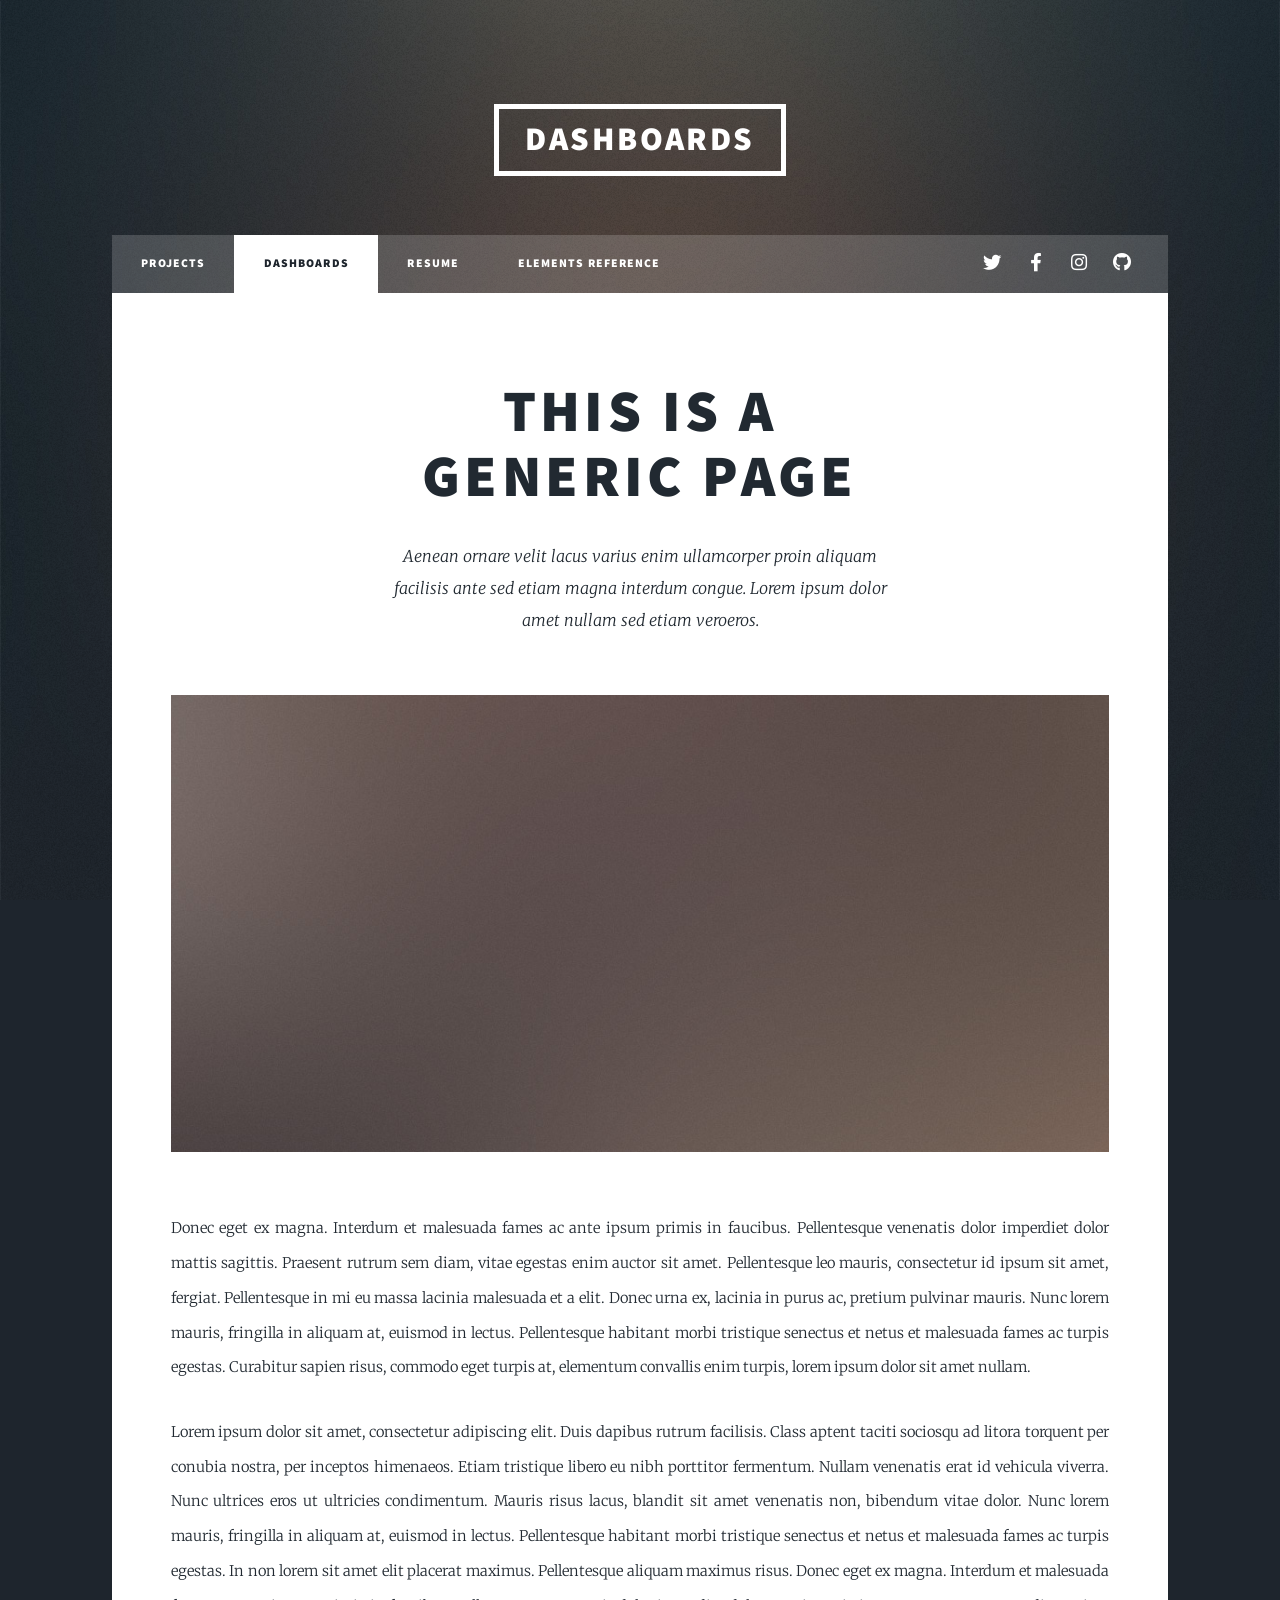
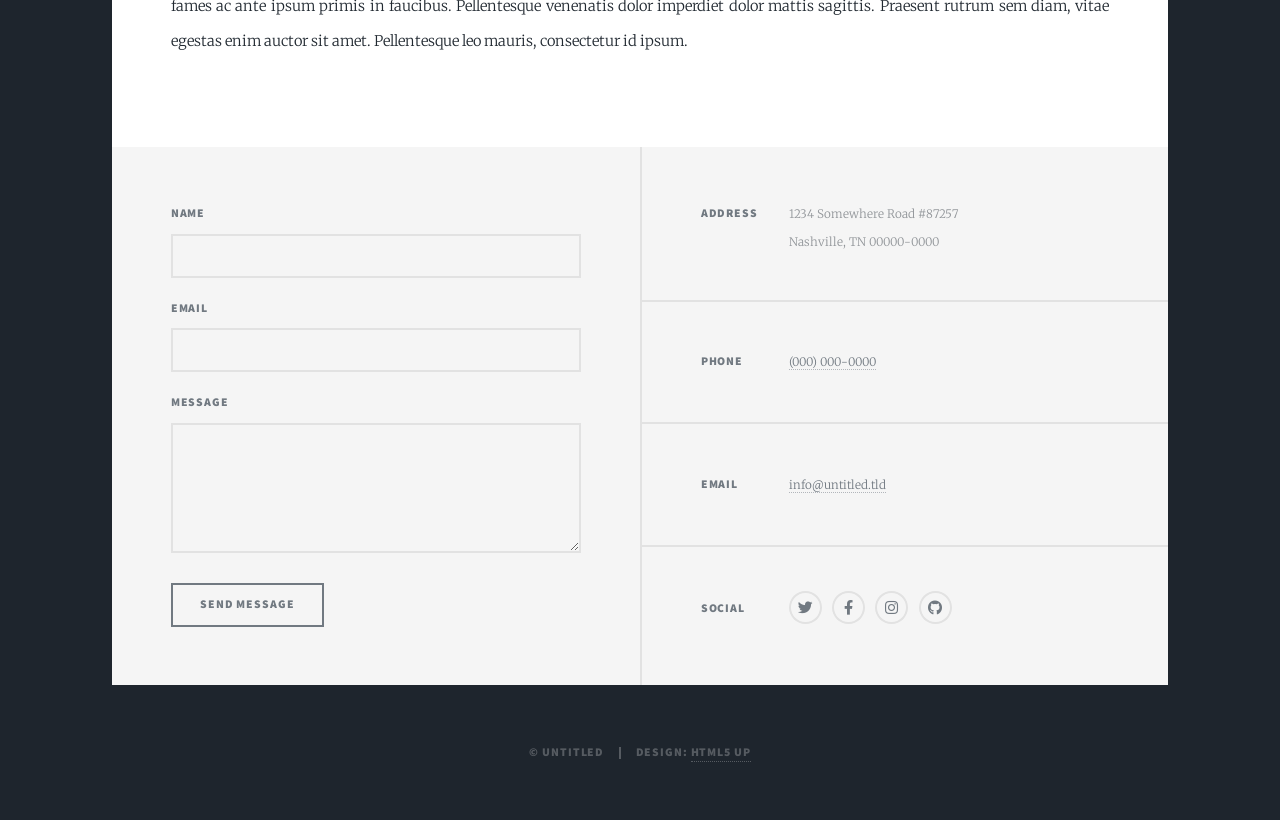
==== generic.html @ 59a0e72a "first commit" ====
<!DOCTYPE HTML>
<!--
	Massively by HTML5 UP
	html5up.net | @ajlkn
	Free for personal and commercial use under the CCA 3.0 license (html5up.net/license)
-->
<html>
	<head>
		<title>Dashboards</title>
		<meta charset="utf-8" />
		<meta name="viewport" content="width=device-width, initial-scale=1, user-scalable=no" />
		<link rel="stylesheet" href="assets/css/main.css" />
		<noscript><link rel="stylesheet" href="assets/css/noscript.css" /></noscript>
	</head>
	<body class="is-preload">

		<!-- Wrapper -->
			<div id="wrapper">

				<!-- Header -->
					<header id="header">
						<a href="index.html" class="logo">Dashboards</a>
					</header>

				<!-- Nav -->
					<nav id="nav">
						<ul class="links">
							<li><a href="index.html">Projects</a></li>
							<li class="active"><a href="generic.html">Dashboards</a></li>
							<li><a href="cv.pdf" target="_blank">Resume</a></li>
							<li><a href="elements.html">Elements Reference</a></li>
						</ul>
						<ul class="icons">
							<li><a href="#" class="icon brands fa-twitter"><span class="label">Twitter</span></a></li>
							<li><a href="#" class="icon brands fa-facebook-f"><span class="label">Facebook</span></a></li>
							<li><a href="#" class="icon brands fa-instagram"><span class="label">Instagram</span></a></li>
							<li><a href="#" class="icon brands fa-github"><span class="label">GitHub</span></a></li>
						</ul>
					</nav>

				<!-- Main -->
					<div id="main">

						<!-- Post -->
							<section class="post">
								<header class="major">
									<h1>This is a<br />
									Generic Page</h1>
									<p>Aenean ornare velit lacus varius enim ullamcorper proin aliquam<br />
									facilisis ante sed etiam magna interdum congue. Lorem ipsum dolor<br />
									amet nullam sed etiam veroeros.</p>
								</header>
								<div class="image main"><img src="images/pic01.jpg" alt="" /></div>
								<p>Donec eget ex magna. Interdum et malesuada fames ac ante ipsum primis in faucibus. Pellentesque venenatis dolor imperdiet dolor mattis sagittis. Praesent rutrum sem diam, vitae egestas enim auctor sit amet. Pellentesque leo mauris, consectetur id ipsum sit amet, fergiat. Pellentesque in mi eu massa lacinia malesuada et a elit. Donec urna ex, lacinia in purus ac, pretium pulvinar mauris. Nunc lorem mauris, fringilla in aliquam at, euismod in lectus. Pellentesque habitant morbi tristique senectus et netus et malesuada fames ac turpis egestas. Curabitur sapien risus, commodo eget turpis at, elementum convallis enim turpis, lorem ipsum dolor sit amet nullam.</p>
								<p>Lorem ipsum dolor sit amet, consectetur adipiscing elit. Duis dapibus rutrum facilisis. Class aptent taciti sociosqu ad litora torquent per conubia nostra, per inceptos himenaeos. Etiam tristique libero eu nibh porttitor fermentum. Nullam venenatis erat id vehicula viverra. Nunc ultrices eros ut ultricies condimentum. Mauris risus lacus, blandit sit amet venenatis non, bibendum vitae dolor. Nunc lorem mauris, fringilla in aliquam at, euismod in lectus. Pellentesque habitant morbi tristique senectus et netus et malesuada fames ac turpis egestas. In non lorem sit amet elit placerat maximus. Pellentesque aliquam maximus risus. Donec eget ex magna. Interdum et malesuada fames ac ante ipsum primis in faucibus. Pellentesque venenatis dolor imperdiet dolor mattis sagittis. Praesent rutrum sem diam, vitae egestas enim auctor sit amet. Pellentesque leo mauris, consectetur id ipsum.</p>
							</section>

					</div>

				<!-- Footer -->
					<footer id="footer">
						<section>
							<form method="post" action="#">
								<div class="fields">
									<div class="field">
										<label for="name">Name</label>
										<input type="text" name="name" id="name" />
									</div>
									<div class="field">
										<label for="email">Email</label>
										<input type="text" name="email" id="email" />
									</div>
									<div class="field">
										<label for="message">Message</label>
										<textarea name="message" id="message" rows="3"></textarea>
									</div>
								</div>
								<ul class="actions">
									<li><input type="submit" value="Send Message" /></li>
								</ul>
							</form>
						</section>
						<section class="split contact">
							<section class="alt">
								<h3>Address</h3>
								<p>1234 Somewhere Road #87257<br />
								Nashville, TN 00000-0000</p>
							</section>
							<section>
								<h3>Phone</h3>
								<p><a href="#">(000) 000-0000</a></p>
							</section>
							<section>
								<h3>Email</h3>
								<p><a href="#">info@untitled.tld</a></p>
							</section>
							<section>
								<h3>Social</h3>
								<ul class="icons alt">
									<li><a href="#" class="icon brands alt fa-twitter"><span class="label">Twitter</span></a></li>
									<li><a href="#" class="icon brands alt fa-facebook-f"><span class="label">Facebook</span></a></li>
									<li><a href="#" class="icon brands alt fa-instagram"><span class="label">Instagram</span></a></li>
									<li><a href="#" class="icon brands alt fa-github"><span class="label">GitHub</span></a></li>
								</ul>
							</section>
						</section>
					</footer>

				<!-- Copyright -->
					<div id="copyright">
						<ul><li>&copy; Untitled</li><li>Design: <a href="https://html5up.net">HTML5 UP</a></li></ul>
					</div>

			</div>

		<!-- Scripts -->
			<script src="assets/js/jquery.min.js"></script>
			<script src="assets/js/jquery.scrollex.min.js"></script>
			<script src="assets/js/jquery.scrolly.min.js"></script>
			<script src="assets/js/browser.min.js"></script>
			<script src="assets/js/breakpoints.min.js"></script>
			<script src="assets/js/util.js"></script>
			<script src="assets/js/main.js"></script>

	</body>
</html>
---- assets/css/main.css ----
/* import '@splidejs/splide/css';

import '@splidejs/splide/css/skyblue';
import '@splidejs/splide/css/sea-green';

import '@splidejs/splide/css/core'; */

@import url(fontawesome-all.min.css);
@import url("https://fonts.googleapis.com/css?family=Merriweather:300,700,300italic,700italic|Source+Sans+Pro:900");


/*
	Massively by HTML5 UP
	html5up.net | @ajlkn
	Free for personal and commercial use under the CCA 3.0 license (html5up.net/license)
*/

html, body, div, span, applet, object,
iframe, h1, h2, h3, h4, h5, h6, p, blockquote,
pre, a, abbr, acronym, address, big, cite,
code, del, dfn, em, img, ins, kbd, q, s, samp,
small, strike, strong, sub, sup, tt, var, b,
u, i, center, dl, dt, dd, ol, ul, li, fieldset,
form, label, legend, table, caption, tbody,
tfoot, thead, tr, th, td, article, aside,
canvas, details, embed, figure, figcaption,
footer, header, hgroup, menu, nav, output, ruby,
section, summary, time, mark, audio, video {
	margin: 0;
	padding: 0;
	border: 0;
	font-size: 100%;
	font: inherit;
	vertical-align: baseline;}

article, aside, details, figcaption, figure,
footer, header, hgroup, menu, nav, section {
	display: block;}

body {
	line-height: 1;
}
.resume-button{
	display: flex;
	flex-direction: column;
	align-items: flex-end;
	width: 100%;
	margin-top: 20px;
	margin-right: 20px;
}
.resume-button button{
	border-radius: 100px;
	margin-top: 20px;
	margin-right: 20px;
	color: white !important;
	border: 1px solid white
}
.visual-dashboard-section{
	text-align: center;
}
.visual-dashboard-section p{
	text-align: center
}

/* ****************************************************************************************************************************************************************************************** */
.gallery.onload-fade-in article .image img {
	-moz-transition: opacity 0.75s ease-in-out;
	-webkit-transition: opacity 0.75s ease-in-out;
	-ms-transition: opacity 0.75s ease-in-out;
	transition: opacity 0.75s ease-in-out;
	-moz-transition-delay: 4.8s;
	-webkit-transition-delay: 4.8s;
	-ms-transition-delay: 4.8s;
	transition-delay: 4.8s;
}

.gallery.onload-fade-in article:nth-child(1) .image img {
	-moz-transition-delay: 0s;
	-webkit-transition-delay: 0s;
	-ms-transition-delay: 0s;
	transition-delay: 0s;
}

.gallery.onload-fade-in article:nth-child(2) .image img {
	-moz-transition-delay: 0.15s;
	-webkit-transition-delay: 0.15s;
	-ms-transition-delay: 0.15s;
	transition-delay: 0.15s;
}

.gallery.onload-fade-in article:nth-child(3) .image img {
	-moz-transition-delay: 0.3s;
	-webkit-transition-delay: 0.3s;
	-ms-transition-delay: 0.3s;
	transition-delay: 0.3s;
}

.gallery.onload-fade-in article:nth-child(4) .image img {
	-moz-transition-delay: 0.45s;
	-webkit-transition-delay: 0.45s;
	-ms-transition-delay: 0.45s;
	transition-delay: 0.45s;
}

.gallery.onload-fade-in article:nth-child(5) .image img {
	-moz-transition-delay: 0.6s;
	-webkit-transition-delay: 0.6s;
	-ms-transition-delay: 0.6s;
	transition-delay: 0.6s;
}

.gallery.onload-fade-in article:nth-child(6) .image img {
	-moz-transition-delay: 0.75s;
	-webkit-transition-delay: 0.75s;
	-ms-transition-delay: 0.75s;
	transition-delay: 0.75s;
}

.gallery.onload-fade-in article:nth-child(7) .image img {
	-moz-transition-delay: 0.9s;
	-webkit-transition-delay: 0.9s;
	-ms-transition-delay: 0.9s;
	transition-delay: 0.9s;
}

.gallery.onload-fade-in article:nth-child(8) .image img {
	-moz-transition-delay: 1.05s;
	-webkit-transition-delay: 1.05s;
	-ms-transition-delay: 1.05s;
	transition-delay: 1.05s;
}

.gallery.onload-fade-in article:nth-child(9) .image img {
	-moz-transition-delay: 1.2s;
	-webkit-transition-delay: 1.2s;
	-ms-transition-delay: 1.2s;
	transition-delay: 1.2s;
}

.gallery.onload-fade-in article:nth-child(10) .image img {
	-moz-transition-delay: 1.35s;
	-webkit-transition-delay: 1.35s;
	-ms-transition-delay: 1.35s;
	transition-delay: 1.35s;
}

.gallery.onload-fade-in article:nth-child(11) .image img {
	-moz-transition-delay: 1.5s;
	-webkit-transition-delay: 1.5s;
	-ms-transition-delay: 1.5s;
	transition-delay: 1.5s;
}

.gallery.onload-fade-in article:nth-child(12) .image img {
	-moz-transition-delay: 1.65s;
	-webkit-transition-delay: 1.65s;
	-ms-transition-delay: 1.65s;
	transition-delay: 1.65s;
}

.gallery.onload-fade-in article:nth-child(13) .image img {
	-moz-transition-delay: 1.8s;
	-webkit-transition-delay: 1.8s;
	-ms-transition-delay: 1.8s;
	transition-delay: 1.8s;
}

.gallery.onload-fade-in article:nth-child(14) .image img {
	-moz-transition-delay: 1.95s;
	-webkit-transition-delay: 1.95s;
	-ms-transition-delay: 1.95s;
	transition-delay: 1.95s;
}

.gallery.onload-fade-in article:nth-child(15) .image img {
	-moz-transition-delay: 2.1s;
	-webkit-transition-delay: 2.1s;
	-ms-transition-delay: 2.1s;
	transition-delay: 2.1s;
}

.gallery.onload-fade-in article:nth-child(16) .image img {
	-moz-transition-delay: 2.25s;
	-webkit-transition-delay: 2.25s;
	-ms-transition-delay: 2.25s;
	transition-delay: 2.25s;
}

.gallery.onload-fade-in article:nth-child(17) .image img {
	-moz-transition-delay: 2.4s;
	-webkit-transition-delay: 2.4s;
	-ms-transition-delay: 2.4s;
	transition-delay: 2.4s;
}

.gallery.onload-fade-in article:nth-child(18) .image img {
	-moz-transition-delay: 2.55s;
	-webkit-transition-delay: 2.55s;
	-ms-transition-delay: 2.55s;
	transition-delay: 2.55s;
}

.gallery.onload-fade-in article:nth-child(19) .image img {
	-moz-transition-delay: 2.7s;
	-webkit-transition-delay: 2.7s;
	-ms-transition-delay: 2.7s;
	transition-delay: 2.7s;
}

.gallery.onload-fade-in article:nth-child(20) .image img {
	-moz-transition-delay: 2.85s;
	-webkit-transition-delay: 2.85s;
	-ms-transition-delay: 2.85s;
	transition-delay: 2.85s;
}

.gallery.onload-fade-in article:nth-child(21) .image img {
	-moz-transition-delay: 3s;
	-webkit-transition-delay: 3s;
	-ms-transition-delay: 3s;
	transition-delay: 3s;
}

.gallery.onload-fade-in article:nth-child(22) .image img {
	-moz-transition-delay: 3.15s;
	-webkit-transition-delay: 3.15s;
	-ms-transition-delay: 3.15s;
	transition-delay: 3.15s;
}

.gallery.onload-fade-in article:nth-child(23) .image img {
	-moz-transition-delay: 3.3s;
	-webkit-transition-delay: 3.3s;
	-ms-transition-delay: 3.3s;
	transition-delay: 3.3s;
}

.gallery.onload-fade-in article:nth-child(24) .image img {
	-moz-transition-delay: 3.45s;
	-webkit-transition-delay: 3.45s;
	-ms-transition-delay: 3.45s;
	transition-delay: 3.45s;
}

.gallery.onload-fade-in article:nth-child(25) .image img {
	-moz-transition-delay: 3.6s;
	-webkit-transition-delay: 3.6s;
	-ms-transition-delay: 3.6s;
	transition-delay: 3.6s;
}

.gallery.onload-fade-in article:nth-child(26) .image img {
	-moz-transition-delay: 3.75s;
	-webkit-transition-delay: 3.75s;
	-ms-transition-delay: 3.75s;
	transition-delay: 3.75s;
}

.gallery.onload-fade-in article:nth-child(27) .image img {
	-moz-transition-delay: 3.9s;
	-webkit-transition-delay: 3.9s;
	-ms-transition-delay: 3.9s;
	transition-delay: 3.9s;
}

.gallery.onload-fade-in article:nth-child(28) .image img {
	-moz-transition-delay: 4.05s;
	-webkit-transition-delay: 4.05s;
	-ms-transition-delay: 4.05s;
	transition-delay: 4.05s;
}

.gallery.onload-fade-in article:nth-child(29) .image img {
	-moz-transition-delay: 4.2s;
	-webkit-transition-delay: 4.2s;
	-ms-transition-delay: 4.2s;
	transition-delay: 4.2s;
}

.gallery.onload-fade-in article:nth-child(30) .image img {
	-moz-transition-delay: 4.35s;
	-webkit-transition-delay: 4.35s;
	-ms-transition-delay: 4.35s;
	transition-delay: 4.35s;
}

.gallery.onload-fade-in article:nth-child(31) .image img {
	-moz-transition-delay: 4.5s;
	-webkit-transition-delay: 4.5s;
	-ms-transition-delay: 4.5s;
	transition-delay: 4.5s;
}

.gallery.onload-fade-in article:nth-child(32) .image img {
	-moz-transition-delay: 4.65s;
	-webkit-transition-delay: 4.65s;
	-ms-transition-delay: 4.65s;
	transition-delay: 4.65s;
}

.gallery.onload-fade-in article:nth-child(33) .image img {
	-moz-transition-delay: 4.8s;
	-webkit-transition-delay: 4.8s;
	-ms-transition-delay: 4.8s;
	transition-delay: 4.8s;
}

body.is-preload .gallery.onload-fade-in article .image img {
	opacity: 0;
}

.gallery.onscroll-fade-in article .image img {
	-moz-transition: opacity 0.75s ease-in-out;
	-webkit-transition: opacity 0.75s ease-in-out;
	-ms-transition: opacity 0.75s ease-in-out;
	transition: opacity 0.75s ease-in-out;
	-moz-transition-delay: 4.8s;
	-webkit-transition-delay: 4.8s;
	-ms-transition-delay: 4.8s;
	transition-delay: 4.8s;
}

.gallery.onscroll-fade-in article:nth-child(1) .image img {
	-moz-transition-delay: 0s;
	-webkit-transition-delay: 0s;
	-ms-transition-delay: 0s;
	transition-delay: 0s;
}

.gallery.onscroll-fade-in article:nth-child(2) .image img {
	-moz-transition-delay: 0.15s;
	-webkit-transition-delay: 0.15s;
	-ms-transition-delay: 0.15s;
	transition-delay: 0.15s;
}

.gallery.onscroll-fade-in article:nth-child(3) .image img {
	-moz-transition-delay: 0.3s;
	-webkit-transition-delay: 0.3s;
	-ms-transition-delay: 0.3s;
	transition-delay: 0.3s;
}

.gallery.onscroll-fade-in article:nth-child(4) .image img {
	-moz-transition-delay: 0.45s;
	-webkit-transition-delay: 0.45s;
	-ms-transition-delay: 0.45s;
	transition-delay: 0.45s;
}

.gallery.onscroll-fade-in article:nth-child(5) .image img {
	-moz-transition-delay: 0.6s;
	-webkit-transition-delay: 0.6s;
	-ms-transition-delay: 0.6s;
	transition-delay: 0.6s;
}

.gallery.onscroll-fade-in article:nth-child(6) .image img {
	-moz-transition-delay: 0.75s;
	-webkit-transition-delay: 0.75s;
	-ms-transition-delay: 0.75s;
	transition-delay: 0.75s;
}

.gallery.onscroll-fade-in article:nth-child(7) .image img {
	-moz-transition-delay: 0.9s;
	-webkit-transition-delay: 0.9s;
	-ms-transition-delay: 0.9s;
	transition-delay: 0.9s;
}

.gallery.onscroll-fade-in article:nth-child(8) .image img {
	-moz-transition-delay: 1.05s;
	-webkit-transition-delay: 1.05s;
	-ms-transition-delay: 1.05s;
	transition-delay: 1.05s;
}

.gallery.onscroll-fade-in article:nth-child(9) .image img {
	-moz-transition-delay: 1.2s;
	-webkit-transition-delay: 1.2s;
	-ms-transition-delay: 1.2s;
	transition-delay: 1.2s;
}

.gallery.onscroll-fade-in article:nth-child(10) .image img {
	-moz-transition-delay: 1.35s;
	-webkit-transition-delay: 1.35s;
	-ms-transition-delay: 1.35s;
	transition-delay: 1.35s;
}

.gallery.onscroll-fade-in article:nth-child(11) .image img {
	-moz-transition-delay: 1.5s;
	-webkit-transition-delay: 1.5s;
	-ms-transition-delay: 1.5s;
	transition-delay: 1.5s;
}

.gallery.onscroll-fade-in article:nth-child(12) .image img {
	-moz-transition-delay: 1.65s;
	-webkit-transition-delay: 1.65s;
	-ms-transition-delay: 1.65s;
	transition-delay: 1.65s;
}

.gallery.onscroll-fade-in article:nth-child(13) .image img {
	-moz-transition-delay: 1.8s;
	-webkit-transition-delay: 1.8s;
	-ms-transition-delay: 1.8s;
	transition-delay: 1.8s;
}

.gallery.onscroll-fade-in article:nth-child(14) .image img {
	-moz-transition-delay: 1.95s;
	-webkit-transition-delay: 1.95s;
	-ms-transition-delay: 1.95s;
	transition-delay: 1.95s;
}

.gallery.onscroll-fade-in article:nth-child(15) .image img {
	-moz-transition-delay: 2.1s;
	-webkit-transition-delay: 2.1s;
	-ms-transition-delay: 2.1s;
	transition-delay: 2.1s;
}

.gallery.onscroll-fade-in article:nth-child(16) .image img {
	-moz-transition-delay: 2.25s;
	-webkit-transition-delay: 2.25s;
	-ms-transition-delay: 2.25s;
	transition-delay: 2.25s;
}

.gallery.onscroll-fade-in article:nth-child(17) .image img {
	-moz-transition-delay: 2.4s;
	-webkit-transition-delay: 2.4s;
	-ms-transition-delay: 2.4s;
	transition-delay: 2.4s;
}

.gallery.onscroll-fade-in article:nth-child(18) .image img {
	-moz-transition-delay: 2.55s;
	-webkit-transition-delay: 2.55s;
	-ms-transition-delay: 2.55s;
	transition-delay: 2.55s;
}

.gallery.onscroll-fade-in article:nth-child(19) .image img {
	-moz-transition-delay: 2.7s;
	-webkit-transition-delay: 2.7s;
	-ms-transition-delay: 2.7s;
	transition-delay: 2.7s;
}

.gallery.onscroll-fade-in article:nth-child(20) .image img {
	-moz-transition-delay: 2.85s;
	-webkit-transition-delay: 2.85s;
	-ms-transition-delay: 2.85s;
	transition-delay: 2.85s;
}

.gallery.onscroll-fade-in article:nth-child(21) .image img {
	-moz-transition-delay: 3s;
	-webkit-transition-delay: 3s;
	-ms-transition-delay: 3s;
	transition-delay: 3s;
}

.gallery.onscroll-fade-in article:nth-child(22) .image img {
	-moz-transition-delay: 3.15s;
	-webkit-transition-delay: 3.15s;
	-ms-transition-delay: 3.15s;
	transition-delay: 3.15s;
}

.gallery.onscroll-fade-in article:nth-child(23) .image img {
	-moz-transition-delay: 3.3s;
	-webkit-transition-delay: 3.3s;
	-ms-transition-delay: 3.3s;
	transition-delay: 3.3s;
}

.gallery.onscroll-fade-in article:nth-child(24) .image img {
	-moz-transition-delay: 3.45s;
	-webkit-transition-delay: 3.45s;
	-ms-transition-delay: 3.45s;
	transition-delay: 3.45s;
}

.gallery.onscroll-fade-in article:nth-child(25) .image img {
	-moz-transition-delay: 3.6s;
	-webkit-transition-delay: 3.6s;
	-ms-transition-delay: 3.6s;
	transition-delay: 3.6s;
}

.gallery.onscroll-fade-in article:nth-child(26) .image img {
	-moz-transition-delay: 3.75s;
	-webkit-transition-delay: 3.75s;
	-ms-transition-delay: 3.75s;
	transition-delay: 3.75s;
}

.gallery.onscroll-fade-in article:nth-child(27) .image img {
	-moz-transition-delay: 3.9s;
	-webkit-transition-delay: 3.9s;
	-ms-transition-delay: 3.9s;
	transition-delay: 3.9s;
}

.gallery.onscroll-fade-in article:nth-child(28) .image img {
	-moz-transition-delay: 4.05s;
	-webkit-transition-delay: 4.05s;
	-ms-transition-delay: 4.05s;
	transition-delay: 4.05s;
}

.gallery.onscroll-fade-in article:nth-child(29) .image img {
	-moz-transition-delay: 4.2s;
	-webkit-transition-delay: 4.2s;
	-ms-transition-delay: 4.2s;
	transition-delay: 4.2s;
}

.gallery.onscroll-fade-in article:nth-child(30) .image img {
	-moz-transition-delay: 4.35s;
	-webkit-transition-delay: 4.35s;
	-ms-transition-delay: 4.35s;
	transition-delay: 4.35s;
}

.gallery.onscroll-fade-in article:nth-child(31) .image img {
	-moz-transition-delay: 4.5s;
	-webkit-transition-delay: 4.5s;
	-ms-transition-delay: 4.5s;
	transition-delay: 4.5s;
}

.gallery.onscroll-fade-in article:nth-child(32) .image img {
	-moz-transition-delay: 4.65s;
	-webkit-transition-delay: 4.65s;
	-ms-transition-delay: 4.65s;
	transition-delay: 4.65s;
}

.gallery.onscroll-fade-in article:nth-child(33) .image img {
	-moz-transition-delay: 4.8s;
	-webkit-transition-delay: 4.8s;
	-ms-transition-delay: 4.8s;
	transition-delay: 4.8s;
}

.gallery.onscroll-fade-in.is-inactive article .image img {
	opacity: 0;
}

#wrapper > .invert .gallery article .image {
	background-color: rgba(255, 255, 255, 0.125);
}

.gallery.style1 {
	background-color: #000000;
	color: #ffffff;
	-moz-align-items: center;
	-webkit-align-items: center;
	-ms-align-items: center;
	align-items: center;
	display: -moz-flex;
	display: -webkit-flex;
	display: -ms-flex;
	display: flex;
	-moz-flex-wrap: wrap;
	-webkit-flex-wrap: wrap;
	-ms-flex-wrap: wrap;
	flex-wrap: wrap;
	-moz-justify-content: center;
	-webkit-justify-content: center;
	-ms-justify-content: center;
	justify-content: center;
	position: relative;
	width: 100%;
	background-color: transparent;
}

	.gallery.style1 input, .gallery.style1 select, .gallery.style1 textarea {
		color: #ffffff;
	}

	.gallery.style1 a {
		color: #ffffff;
	}

		.gallery.style1 a:hover {
			color: #47D3E5;
		}

	.gallery.style1 strong, .gallery.style1 b {
		color: #ffffff;
	}

	.gallery.style1 h1, .gallery.style1 h2, .gallery.style1 h3, .gallery.style1 h4, .gallery.style1 h5, .gallery.style1 h6 {
		color: #ffffff;
	}

	.gallery.style1 blockquote {
		border-left-color: white;
	}

	.gallery.style1 code {
		background: rgba(255, 255, 255, 0.125);
		border-color: white;
	}

	.gallery.style1 hr {
		border-bottom-color: white;
	}

	.gallery.style1 input[type="submit"],
	.gallery.style1 input[type="reset"],
	.gallery.style1 input[type="button"],
	.gallery.style1 button,
	.gallery.style1 .button {
		background-color: transparent;
		box-shadow: inset 0 0 0 1px white;
		color: #ffffff !important;
	}

		.gallery.style1 input[type="submit"]:hover,
		.gallery.style1 input[type="reset"]:hover,
		.gallery.style1 input[type="button"]:hover,
		.gallery.style1 button:hover,
		.gallery.style1 .button:hover {
			box-shadow: inset 0 0 0 1px #47D3E5;
			color: #47D3E5 !important;
		}

		.gallery.style1 input[type="submit"]:active,
		.gallery.style1 input[type="reset"]:active,
		.gallery.style1 input[type="button"]:active,
		.gallery.style1 button:active,
		.gallery.style1 .button:active {
			background-color: rgba(71, 211, 229, 0.2);
			box-shadow: inset 0 0 0 1px #47D3E5;
			color: #47D3E5 !important;
		}

		.gallery.style1 input[type="submit"].primary,
		.gallery.style1 input[type="reset"].primary,
		.gallery.style1 input[type="button"].primary,
		.gallery.style1 button.primary,
		.gallery.style1 .button.primary {
			background-color: #ffffff;
			box-shadow: none;
			color: #000000 !important;
		}

			.gallery.style1 input[type="submit"].primary:hover,
			.gallery.style1 input[type="reset"].primary:hover,
			.gallery.style1 input[type="button"].primary:hover,
			.gallery.style1 button.primary:hover,
			.gallery.style1 .button.primary:hover {
				background-color: #47D3E5;
			}

			.gallery.style1 input[type="submit"].primary:active,
			.gallery.style1 input[type="reset"].primary:active,
			.gallery.style1 input[type="button"].primary:active,
			.gallery.style1 button.primary:active,
			.gallery.style1 .button.primary:active {
				background-color: #1ebdd1;
			}

	.gallery.style1 > .forward, .gallery.style1 > .backward {
		display: none;
	}

	.gallery.style1 > .inner {
		-moz-align-items: inherit;
		-webkit-align-items: inherit;
		-ms-align-items: inherit;
		align-items: inherit;
		display: inherit;
		-moz-flex-wrap: inherit;
		-webkit-flex-wrap: inherit;
		-ms-flex-wrap: inherit;
		flex-wrap: inherit;
		-moz-justify-content: inherit;
		-webkit-justify-content: inherit;
		-ms-justify-content: inherit;
		justify-content: inherit;
	}

	.gallery.style1 article {
		overflow: hidden;
		position: relative;
		width: 25%;
	}

		.gallery.style1 article .image {
			-moz-transition: opacity 0.2s ease-in-out;
			-webkit-transition: opacity 0.2s ease-in-out;
			-ms-transition: opacity 0.2s ease-in-out;
			transition: opacity 0.2s ease-in-out;
			display: block;
			width: 100%;
			border-radius: 0;
		}

			.gallery.style1 article .image img {
				display: block;
				width: 100%;
				border-radius: 0;
			}

		.gallery.style1 article .caption {
			-moz-align-items: center;
			-webkit-align-items: center;
			-ms-align-items: center;
			align-items: center;
			display: -moz-flex;
			display: -webkit-flex;
			display: -ms-flex;
			display: flex;
			-moz-flex-direction: column;
			-webkit-flex-direction: column;
			-ms-flex-direction: column;
			flex-direction: column;
			-moz-justify-content: center;
			-webkit-justify-content: center;
			-ms-justify-content: center;
			justify-content: center;
			pointer-events: none;
			-moz-transition: opacity 0.2s ease-in-out;
			-webkit-transition: opacity 0.2s ease-in-out;
			-ms-transition: opacity 0.2s ease-in-out;
			transition: opacity 0.2s ease-in-out;
			position: absolute;
			top: 0;
			left: 0;
			width: 100%;
			height: 100%;
			background-color: rgba(0, 0, 0, 0.5);
			opacity: 0;
			padding: 2rem;
			z-index: 1;
			font-size: 0.8rem;
		}

			.gallery.style1 article .caption a {
				pointer-events: auto;
			}

			.gallery.style1 article .caption h2, .gallery.style1 article .caption h3, .gallery.style1 article .caption h4, .gallery.style1 article .caption h5, .gallery.style1 article .caption h6 {
				font-size: 1.25rem;
				margin-bottom: 0.25rem;
			}

			.gallery.style1 article .caption > * {
				max-width: 100%;
				margin-bottom: 1rem;
			}

			.gallery.style1 article .caption > :last-child {
				margin-bottom: 0;
			}

		.gallery.style1 article:hover .caption {
			opacity: 1;
		}

	@media screen and (max-width: 1280px) {

		.gallery.style1 article {
			width: 33.33333%;
		}

			.gallery.style1 article .caption {
				padding: 1rem;
			}

	}

	@media screen and (max-width: 980px) {

		.gallery.style1 article {
			width: 50%;
		}

			.gallery.style1 article .caption {
				padding: 1rem;
			}

	}

	@media screen and (max-width: 480px) {

		.gallery.style1 article {
			width: 100%;
		}

			.gallery.style1 article .caption {
				padding: 1rem;
			}

	}

	.gallery.style1.small article {
		width: 20%;
	}

		.gallery.style1.small article .caption {
			padding: 1rem;
		}

	@media screen and (max-width: 1280px) {

		.gallery.style1.small article {
			width: 25%;
		}

			.gallery.style1.small article .caption {
				padding: 1rem;
			}

	}

	@media screen and (max-width: 980px) {

		.gallery.style1.small article {
			width: 33.33333%;
		}

			.gallery.style1.small article .caption {
				padding: 1rem;
			}

	}

	@media screen and (max-width: 480px) {

		.gallery.style1.small article {
			width: 50%;
		}

			.gallery.style1.small article .caption {
				padding: 1rem;
			}

	}

	.gallery.style1.big article {
		width: 33.33333%;
	}

		.gallery.style1.big article .caption {
			padding: 3rem;
		}

	@media screen and (max-width: 1280px) {

		.gallery.style1.big article {
			width: 50%;
		}

			.gallery.style1.big article .caption {
				padding: 2rem;
			}

	}

	@media screen and (max-width: 980px) {

		.gallery.style1.big article {
			width: 50%;
		}

			.gallery.style1.big article .caption {
				padding: 2rem;
			}

	}

	@media screen and (max-width: 480px) {

		.gallery.style1.big article {
			width: 100%;
		}

			.gallery.style1.big article .caption {
				padding: 1rem;
			}

	}

/* Gallery (style2) */

.gallery.style2 {
	background-color: #000000;
	color: #ffffff;
	display: -moz-flex;
	display: -webkit-flex;
	display: -ms-flex;
	display: flex;
	-webkit-overflow-scrolling: touch;
	position: relative;
	background-color: transparent;
}

	.gallery.style2 input, .gallery.style2 select, .gallery.style2 textarea {
		color: #ffffff;
	}

	.gallery.style2 a {
		color: #ffffff;
	}

		.gallery.style2 a:hover {
			color: #47D3E5;
		}

	.gallery.style2 strong, .gallery.style2 b {
		color: #ffffff;
	}

	.gallery.style2 h1, .gallery.style2 h2, .gallery.style2 h3, .gallery.style2 h4, .gallery.style2 h5, .gallery.style2 h6 {
		color: #ffffff;
	}

	.gallery.style2 blockquote {
		border-left-color: white;
	}

	.gallery.style2 code {
		background: rgba(255, 255, 255, 0.125);
		border-color: white;
	}

	.gallery.style2 hr {
		border-bottom-color: white;
	}

	.gallery.style2 input[type="submit"],
	.gallery.style2 input[type="reset"],
	.gallery.style2 input[type="button"],
	.gallery.style2 button,
	.gallery.style2 .button {
		background-color: transparent;
		box-shadow: inset 0 0 0 1px white;
		color: #ffffff !important;
	}

		.gallery.style2 input[type="submit"]:hover,
		.gallery.style2 input[type="reset"]:hover,
		.gallery.style2 input[type="button"]:hover,
		.gallery.style2 button:hover,
		.gallery.style2 .button:hover {
			box-shadow: inset 0 0 0 1px #47D3E5;
			color: #47D3E5 !important;
		}

		.gallery.style2 input[type="submit"]:active,
		.gallery.style2 input[type="reset"]:active,
		.gallery.style2 input[type="button"]:active,
		.gallery.style2 button:active,
		.gallery.style2 .button:active {
			background-color: rgba(71, 211, 229, 0.2);
			box-shadow: inset 0 0 0 1px #47D3E5;
			color: #47D3E5 !important;
		}

		.gallery.style2 input[type="submit"].primary,
		.gallery.style2 input[type="reset"].primary,
		.gallery.style2 input[type="button"].primary,
		.gallery.style2 button.primary,
		.gallery.style2 .button.primary {
			background-color: #ffffff;
			box-shadow: none;
			color: #000000 !important;
		}

			.gallery.style2 input[type="submit"].primary:hover,
			.gallery.style2 input[type="reset"].primary:hover,
			.gallery.style2 input[type="button"].primary:hover,
			.gallery.style2 button.primary:hover,
			.gallery.style2 .button.primary:hover {
				background-color: #47D3E5;
			}

			.gallery.style2 input[type="submit"].primary:active,
			.gallery.style2 input[type="reset"].primary:active,
			.gallery.style2 input[type="button"].primary:active,
			.gallery.style2 button.primary:active,
			.gallery.style2 .button.primary:active {
				background-color: #1ebdd1;
			}

	.gallery.style2 > .forward, .gallery.style2 > .backward {
		text-decoration: none;
		-moz-transition: opacity 0.2s ease-in-out;
		-webkit-transition: opacity 0.2s ease-in-out;
		-ms-transition: opacity 0.2s ease-in-out;
		transition: opacity 0.2s ease-in-out;
		position: absolute;
		top: 0;
		width: 5rem;
		height: 100%;
		cursor: pointer;
		opacity: 0;
		z-index: 2;
	}

		.gallery.style2 > .forward:before, .gallery.style2 > .backward:before {
			-moz-osx-font-smoothing: grayscale;
			-webkit-font-smoothing: antialiased;
			display: inline-block;
			font-style: normal;
			font-variant: normal;
			text-rendering: auto;
			line-height: 1;
			text-transform: none !important;
			font-family: 'Font Awesome 5 Free';
			font-weight: 900;
		}

		.gallery.style2 > .forward:before, .gallery.style2 > .backward:before {
			display: block;
			top: calc(50% - 1.5rem);
			width: 4rem;
			height: 3rem;
			line-height: 1em;
			font-size: 3rem;
			position: absolute;
			text-align: center;
		}

	.gallery.style2:hover > .forward, .gallery.style2:hover > .backward {
		opacity: 1;
	}

	.gallery.style2 > .forward {
		right: 0;
		background-image: linear-gradient(to left, rgba(0, 0, 0, 0.25) 15%, rgba(0, 0, 0, 0));
	}

		.gallery.style2 > .forward:before {
			content: '\f105';
			right: 0;
		}

	.gallery.style2 > .backward {
		left: 0;
		background-image: linear-gradient(to right, rgba(0, 0, 0, 0.25) 15%, rgba(0, 0, 0, 0));
	}

		.gallery.style2 > .backward:before {
			content: '\f104';
			left: 0;
		}

	.gallery.style2 > .inner {
		display: inherit;
		overflow-x: auto;
		overflow-y: hidden;
		position: relative;
		width: 100%;
	}

	.gallery.style2 article {
		-moz-flex-grow: 0;
		-webkit-flex-grow: 0;
		-ms-flex-grow: 0;
		flex-grow: 0;
		-moz-flex-shrink: 0;
		-webkit-flex-shrink: 0;
		-ms-flex-shrink: 0;
		flex-shrink: 0;
		display: block;
		position: relative;
		overflow: hidden;
		width: 22.5rem;
		max-width: 75vw;
	}

		.gallery.style2 article .image {
			display: block;
			width: 100%;
			border-radius: 0;
		}

			.gallery.style2 article .image img {
				display: block;
				width: 100%;
				border-radius: 0;
			}

		.gallery.style2 article .caption {
			-moz-align-items: center;
			-webkit-align-items: center;
			-ms-align-items: center;
			align-items: center;
			display: -moz-flex;
			display: -webkit-flex;
			display: -ms-flex;
			display: flex;
			-moz-flex-direction: column;
			-webkit-flex-direction: column;
			-ms-flex-direction: column;
			flex-direction: column;
			-moz-justify-content: center;
			-webkit-justify-content: center;
			-ms-justify-content: center;
			justify-content: center;
			pointer-events: none;
			-moz-transition: opacity 0.2s ease-in-out;
			-webkit-transition: opacity 0.2s ease-in-out;
			-ms-transition: opacity 0.2s ease-in-out;
			transition: opacity 0.2s ease-in-out;
			position: absolute;
			top: 0;
			left: 0;
			width: 100%;
			height: 100%;
			background-color: rgba(0, 0, 0, 0.5);
			opacity: 0;
			padding: 3rem;
			z-index: 1;
			font-size: 0.8rem;
		}

			.gallery.style2 article .caption a {
				pointer-events: auto;
			}

			.gallery.style2 article .caption h2, .gallery.style2 article .caption h3, .gallery.style2 article .caption h4, .gallery.style2 article .caption h5, .gallery.style2 article .caption h6 {
				font-size: 1.25rem;
				margin-bottom: 0.25rem;
			}

			.gallery.style2 article .caption > * {
				max-width: 100%;
				margin-bottom: 1rem;
			}

			.gallery.style2 article .caption > :last-child {
				margin-bottom: 0;
			}

		.gallery.style2 article:hover .caption {
			opacity: 1;
		}

	@media screen and (max-width: 980px) {

		.gallery.style2 article .caption {
			padding: 2rem;
		}

	}

	@media screen and (max-width: 736px) {

		.gallery.style2 article .caption {
			padding: 2rem;
		}

	}

	.gallery.style2.small article {
		width: 17.5rem;
	}

		.gallery.style2.small article .caption {
			padding: 2rem;
		}

	@media screen and (max-width: 980px) {

		.gallery.style2.small article .caption {
			padding: 2rem;
		}

	}

	@media screen and (max-width: 736px) {

		.gallery.style2.small article .caption {
			padding: 2rem;
		}

	}

	.gallery.style2.big article {
		width: 30rem;
	}

		.gallery.style2.big article .caption {
			padding: 4rem;
		}

	@media screen and (max-width: 980px) {

		.gallery.style2.big article .caption {
			padding: 3rem;
		}

	}

	@media screen and (max-width: 736px) {

		.gallery.style2.big article .caption {
			padding: 2rem;
		}

	}

/* Gallery (lightbox) */

@-moz-keyframes gallery-modal-spinner {
	0% {
		-moz-transform: rotate(0deg);
		-webkit-transform: rotate(0deg);
		-ms-transform: rotate(0deg);
		transform: rotate(0deg);
	}

	100% {
		-moz-transform: rotate(360deg);
		-webkit-transform: rotate(360deg);
		-ms-transform: rotate(360deg);
		transform: rotate(360deg);
	}
}

@-webkit-keyframes gallery-modal-spinner {
	0% {
		-moz-transform: rotate(0deg);
		-webkit-transform: rotate(0deg);
		-ms-transform: rotate(0deg);
		transform: rotate(0deg);
	}

	100% {
		-moz-transform: rotate(360deg);
		-webkit-transform: rotate(360deg);
		-ms-transform: rotate(360deg);
		transform: rotate(360deg);
	}
}

@-ms-keyframes gallery-modal-spinner {
	0% {
		-moz-transform: rotate(0deg);
		-webkit-transform: rotate(0deg);
		-ms-transform: rotate(0deg);
		transform: rotate(0deg);
	}

	100% {
		-moz-transform: rotate(360deg);
		-webkit-transform: rotate(360deg);
		-ms-transform: rotate(360deg);
		transform: rotate(360deg);
	}
}

@keyframes gallery-modal-spinner {
	0% {
		-moz-transform: rotate(0deg);
		-webkit-transform: rotate(0deg);
		-ms-transform: rotate(0deg);
		transform: rotate(0deg);
	}

	100% {
		-moz-transform: rotate(360deg);
		-webkit-transform: rotate(360deg);
		-ms-transform: rotate(360deg);
		transform: rotate(360deg);
	}
}

.gallery.lightbox .modal {
	display: -moz-flex;
	display: -webkit-flex;
	display: -ms-flex;
	display: flex;
	-moz-align-items: center;
	-webkit-align-items: center;
	-ms-align-items: center;
	align-items: center;
	-moz-justify-content: center;
	-webkit-justify-content: center;
	-ms-justify-content: center;
	justify-content: center;
	pointer-events: none;
	-moz-user-select: none;
	-webkit-user-select: none;
	-ms-user-select: none;
	user-select: none;
	-moz-transition: opacity 0.5s ease, visibility 0.5s, z-index 0.5s;
	-webkit-transition: opacity 0.5s ease, visibility 0.5s, z-index 0.5s;
	-ms-transition: opacity 0.5s ease, visibility 0.5s, z-index 0.5s;
	transition: opacity 0.5s ease, visibility 0.5s, z-index 0.5s;
	-webkit-tap-highlight-color: rgba(0, 0, 0, 0);
	position: fixed;
	top: 0;
	left: 0;
	width: 100%;
	height: 100%;
	outline: 0;
	background-color: rgba(0, 0, 0, 0.75);
	visibility: none;
	opacity: 0;
	z-index: 0;
}

	.gallery.lightbox .modal:before {
		-moz-animation: gallery-modal-spinner 1s infinite linear;
		-webkit-animation: gallery-modal-spinner 1s infinite linear;
		-ms-animation: gallery-modal-spinner 1s infinite linear;
		animation: gallery-modal-spinner 1s infinite linear;
		-moz-transition: opacity 0.25s ease;
		-webkit-transition: opacity 0.25s ease;
		-ms-transition: opacity 0.25s ease;
		transition: opacity 0.25s ease;
		-moz-transition-delay: 0.5s;
		-webkit-transition-delay: 0.5s;
		-ms-transition-delay: 0.5s;
		transition-delay: 0.5s;
		content: '';
		display: block;
		position: absolute;
		top: 50%;
		left: 50%;
		width: 4rem;
		height: 4rem;
		margin: -2rem 0 0 -2rem;
		background-image: url("data:image/svg+xml;charset=utf8,%3Csvg xmlns='http://www.w3.org/2000/svg' xmlns:xlink='http://www.w3.org/1999/xlink' width='96px' height='96px' viewBox='0 0 96 96' zoomAndPan='disable'%3E%3Cstyle%3Ecircle %7Bfill: transparent%3B stroke: %23ffffff%3B stroke-width: 1.5px%3B %7D%3C/style%3E%3Cdefs%3E%3CclipPath id='corner'%3E%3Cpolygon points='0,0 48,0 48,48 96,48 96,96 0,96' /%3E%3C/clipPath%3E%3C/defs%3E%3Cg clip-path='url(%23corner)'%3E%3Ccircle cx='48' cy='48' r='32'/%3E%3C/g%3E%3C/svg%3E");
		background-position: center;
		background-repeat: no-repeat;
		background-size: 4rem;
		opacity: 0;
	}

	.gallery.lightbox .modal:after {
		content: '';
		display: block;
		position: absolute;
		top: 0.5rem;
		right: 0.5rem;
		width: 4rem;
		height: 4rem;
		cursor: pointer;
		background-image: url("data:image/svg+xml;charset=utf8,%3Csvg xmlns='http://www.w3.org/2000/svg' xmlns:xlink='http://www.w3.org/1999/xlink' width='64px' height='64px' viewBox='0 0 64 64' zoomAndPan='disable'%3E%3Cstyle%3Eline %7Bstroke: %23ffffff%3Bstroke-width: 1.5px%3B%7D%3C/style%3E%3Cline x1='20' y1='20' x2='44' y2='44' /%3E%3Cline x1='20' y1='44' x2='44' y2='20' /%3E%3C/svg%3E");
		background-position: center;
		background-repeat: no-repeat;
		background-size: 3rem;
	}

	.gallery.lightbox .modal .inner {
		-moz-transform: translateY(0.75rem);
		-webkit-transform: translateY(0.75rem);
		-ms-transform: translateY(0.75rem);
		transform: translateY(0.75rem);
		-moz-transition: opacity 0.25s ease, -moz-transform 0.25s ease;
		-webkit-transition: opacity 0.25s ease, -webkit-transform 0.25s ease;
		-ms-transition: opacity 0.25s ease, -ms-transform 0.25s ease;
		transition: opacity 0.25s ease, transform 0.25s ease;
		opacity: 0;
	}

		.gallery.lightbox .modal .inner img {
			display: block;
			max-width: 90vw;
			max-height: 85vh;
			box-shadow: 0 1rem 3rem 0 rgba(0, 0, 0, 0.35);
		}

	.gallery.lightbox .modal.visible {
		pointer-events: auto;
		visibility: visible;
		opacity: 1;
		z-index: 10001;
	}

		.gallery.lightbox .modal.visible:before {
			opacity: 1;
		}

	.gallery.lightbox .modal.loaded .inner {
		-moz-transform: translateY(0);
		-webkit-transform: translateY(0);
		-ms-transform: translateY(0);
		transform: translateY(0);
		-moz-transition: opacity 0.5s ease, -moz-transform 0.5s ease;
		-webkit-transition: opacity 0.5s ease, -webkit-transform 0.5s ease;
		-ms-transition: opacity 0.5s ease, -ms-transform 0.5s ease;
		transition: opacity 0.5s ease, transform 0.5s ease;
		opacity: 1;
	}

	.gallery.lightbox .modal.loaded:before {
		-moz-transition-delay: 0s;
		-webkit-transition-delay: 0s;
		-ms-transition-delay: 0s;
		transition-delay: 0s;
		opacity: 0;
	}

@media screen and (max-width: 980px) {

	.gallery.lightbox .modal .inner img {
		max-width: 100vw;
	}

}

.gallery article .image {
	background-color: rgba(0, 0, 0, 0.125);
}
.icon.style2:before {
	border-radius: 2.75em;
	display: inline-block;
	height: 2.75em;
	line-height: 2.75em;
	width: 2.75em;
}

.icon.major {
	display: block;
	margin: 0 0 1rem 0;
}

	.icon.major:before {
		font-size: 1.25rem;
	}

a.icon.style2:before {
-moz-transition: background-color 0.2s ease-in-out, box-shadow 0.2s ease-in-out, color 0.2s ease-in-out;
-webkit-transition: background-color 0.2s ease-in-out, box-shadow 0.2s ease-in-out, color 0.2s ease-in-out;
-ms-transition: background-color 0.2s ease-in-out, box-shadow 0.2s ease-in-out, color 0.2s ease-in-out;
transition: background-color 0.2s ease-in-out, box-shadow 0.2s ease-in-out, color 0.2s ease-in-out;
}

.icon.style2:before {
box-shadow: inset 0 0 0 1px rgba(0, 0, 0, 0.2);
}

a.icon.style2:hover:before {
box-shadow: inset 0 0 0 1px #47D3E5;
color: #47D3E5;
}

a.icon.style2:active:before {
background-color: rgba(71, 211, 229, 0.1);
box-shadow: inset 0 0 0 1px #47D3E5;
color: #47D3E5;
}

@-moz-keyframes gallery-modal-spinner {
	0% {
		-moz-transform: rotate(0deg);
		-webkit-transform: rotate(0deg);
		-ms-transform: rotate(0deg);
		transform: rotate(0deg);
	}

	100% {
		-moz-transform: rotate(360deg);
		-webkit-transform: rotate(360deg);
		-ms-transform: rotate(360deg);
		transform: rotate(360deg);
	}
}

@-webkit-keyframes gallery-modal-spinner {
	0% {
		-moz-transform: rotate(0deg);
		-webkit-transform: rotate(0deg);
		-ms-transform: rotate(0deg);
		transform: rotate(0deg);
	}

	100% {
		-moz-transform: rotate(360deg);
		-webkit-transform: rotate(360deg);
		-ms-transform: rotate(360deg);
		transform: rotate(360deg);
	}
}

@-ms-keyframes gallery-modal-spinner {
	0% {
		-moz-transform: rotate(0deg);
		-webkit-transform: rotate(0deg);
		-ms-transform: rotate(0deg);
		transform: rotate(0deg);
	}

	100% {
		-moz-transform: rotate(360deg);
		-webkit-transform: rotate(360deg);
		-ms-transform: rotate(360deg);
		transform: rotate(360deg);
	}
}

@keyframes gallery-modal-spinner {
	0% {
		-moz-transform: rotate(0deg);
		-webkit-transform: rotate(0deg);
		-ms-transform: rotate(0deg);
		transform: rotate(0deg);
	}

	100% {
		-moz-transform: rotate(360deg);
		-webkit-transform: rotate(360deg);
		-ms-transform: rotate(360deg);
		transform: rotate(360deg);
	}
}

.gallery.lightbox .modal {
	display: -moz-flex;
	display: -webkit-flex;
	display: -ms-flex;
	display: flex;
	-moz-align-items: center;
	-webkit-align-items: center;
	-ms-align-items: center;
	align-items: center;
	-moz-justify-content: center;
	-webkit-justify-content: center;
	-ms-justify-content: center;
	justify-content: center;
	pointer-events: none;
	-moz-user-select: none;
	-webkit-user-select: none;
	-ms-user-select: none;
	user-select: none;
	-moz-transition: opacity 0.5s ease, visibility 0.5s, z-index 0.5s;
	-webkit-transition: opacity 0.5s ease, visibility 0.5s, z-index 0.5s;
	-ms-transition: opacity 0.5s ease, visibility 0.5s, z-index 0.5s;
	transition: opacity 0.5s ease, visibility 0.5s, z-index 0.5s;
	-webkit-tap-highlight-color: rgba(0, 0, 0, 0);
	position: fixed;
	top: 0;
	left: 0;
	width: 100%;
	height: 100%;
	outline: 0;
	background-color: rgba(0, 0, 0, 0.75);
	visibility: none;
	opacity: 0;
	z-index: 0;
}

	.gallery.lightbox .modal:before {
		-moz-animation: gallery-modal-spinner 1s infinite linear;
		-webkit-animation: gallery-modal-spinner 1s infinite linear;
		-ms-animation: gallery-modal-spinner 1s infinite linear;
		animation: gallery-modal-spinner 1s infinite linear;
		-moz-transition: opacity 0.25s ease;
		-webkit-transition: opacity 0.25s ease;
		-ms-transition: opacity 0.25s ease;
		transition: opacity 0.25s ease;
		-moz-transition-delay: 0.5s;
		-webkit-transition-delay: 0.5s;
		-ms-transition-delay: 0.5s;
		transition-delay: 0.5s;
		content: '';
		display: block;
		position: absolute;
		top: 50%;
		left: 50%;
		width: 4rem;
		height: 4rem;
		margin: -2rem 0 0 -2rem;
		background-image: url("data:image/svg+xml;charset=utf8,%3Csvg xmlns='http://www.w3.org/2000/svg' xmlns:xlink='http://www.w3.org/1999/xlink' width='96px' height='96px' viewBox='0 0 96 96' zoomAndPan='disable'%3E%3Cstyle%3Ecircle %7Bfill: transparent%3B stroke: %23ffffff%3B stroke-width: 1.5px%3B %7D%3C/style%3E%3Cdefs%3E%3CclipPath id='corner'%3E%3Cpolygon points='0,0 48,0 48,48 96,48 96,96 0,96' /%3E%3C/clipPath%3E%3C/defs%3E%3Cg clip-path='url(%23corner)'%3E%3Ccircle cx='48' cy='48' r='32'/%3E%3C/g%3E%3C/svg%3E");
		background-position: center;
		background-repeat: no-repeat;
		background-size: 4rem;
		opacity: 0;
	}

	.gallery.lightbox .modal:after {
		content: '';
		display: block;
		position: absolute;
		top: 0.5rem;
		right: 0.5rem;
		width: 4rem;
		height: 4rem;
		cursor: pointer;
		background-image: url("data:image/svg+xml;charset=utf8,%3Csvg xmlns='http://www.w3.org/2000/svg' xmlns:xlink='http://www.w3.org/1999/xlink' width='64px' height='64px' viewBox='0 0 64 64' zoomAndPan='disable'%3E%3Cstyle%3Eline %7Bstroke: %23ffffff%3Bstroke-width: 1.5px%3B%7D%3C/style%3E%3Cline x1='20' y1='20' x2='44' y2='44' /%3E%3Cline x1='20' y1='44' x2='44' y2='20' /%3E%3C/svg%3E");
		background-position: center;
		background-repeat: no-repeat;
		background-size: 3rem;
	}

	.gallery.lightbox .modal .inner {
		-moz-transform: translateY(0.75rem);
		-webkit-transform: translateY(0.75rem);
		-ms-transform: translateY(0.75rem);
		transform: translateY(0.75rem);
		-moz-transition: opacity 0.25s ease, -moz-transform 0.25s ease;
		-webkit-transition: opacity 0.25s ease, -webkit-transform 0.25s ease;
		-ms-transition: opacity 0.25s ease, -ms-transform 0.25s ease;
		transition: opacity 0.25s ease, transform 0.25s ease;
		opacity: 0;
	}

		.gallery.lightbox .modal .inner img {
			display: block;
			max-width: 90vw;
			max-height: 85vh;
			box-shadow: 0 1rem 3rem 0 rgba(0, 0, 0, 0.35);
		}

	.gallery.lightbox .modal.visible {
		pointer-events: auto;
		visibility: visible;
		opacity: 1;
		z-index: 10001;
	}

		.gallery.lightbox .modal.visible:before {
			opacity: 1;
		}

	.gallery.lightbox .modal.loaded .inner {
		-moz-transform: translateY(0);
		-webkit-transform: translateY(0);
		-ms-transform: translateY(0);
		transform: translateY(0);
		-moz-transition: opacity 0.5s ease, -moz-transform 0.5s ease;
		-webkit-transition: opacity 0.5s ease, -webkit-transform 0.5s ease;
		-ms-transition: opacity 0.5s ease, -ms-transform 0.5s ease;
		transition: opacity 0.5s ease, transform 0.5s ease;
		opacity: 1;
	}

	.gallery.lightbox .modal.loaded:before {
		-moz-transition-delay: 0s;
		-webkit-transition-delay: 0s;
		-ms-transition-delay: 0s;
		transition-delay: 0s;
		opacity: 0;
	}

@media screen and (max-width: 980px) {

	.gallery.lightbox .modal .inner img {
		max-width: 100vw;
	}

}

.gallery article .image {
	background-color: rgba(0, 0, 0, 0.125);
}


/* ****************************************************************************************************************************************************************************************** */

ol, ul {
	list-style: none;
}

blockquote, q {
	quotes: none;
}

	blockquote:before, blockquote:after, q:before, q:after {
		content: '';
		content: none;
	}

table {
	border-collapse: collapse;
	border-spacing: 0;
}

body {
	-webkit-text-size-adjust: none;
}

mark {
	background-color: transparent;
	color: inherit;
}

input::-moz-focus-inner {
	border: 0;
	padding: 0;
}

input, select, textarea {
	-moz-appearance: none;
	-webkit-appearance: none;
	-ms-appearance: none;
	appearance: none;
}

/* Basic */

	@-ms-viewport {
		width: device-width;
	}

	body {
		-ms-overflow-style: scrollbar;
	}

	@media screen and (max-width: 480px) {

		html, body {
			min-width: 320px;
		}

	}

	html {
		box-sizing: border-box;
	}

	*, *:before, *:after {
		box-sizing: inherit;
	}

	body {
		background-color: #1e252d;
	}

		body.is-preload *, body.is-preload *:before, body.is-preload *:after {
			-moz-animation: none !important;
			-webkit-animation: none !important;
			-ms-animation: none !important;
			animation: none !important;
			-moz-transition: none !important;
			-webkit-transition: none !important;
			-ms-transition: none !important;
			transition: none !important;
		}

/* Type */

	html {
		font-size: 16pt;
	}

		@media screen and (max-width: 1680px) {

			html {
				font-size: 12pt;
			}

		}

		@media screen and (max-width: 1280px) {

			html {
				font-size: 11pt;
			}

		}

		@media screen and (max-width: 360px) {

			html {
				font-size: 10pt;
			}

		}

	body {
		color: #212931;
	}

	body, input, select, textarea {
		font-family: "Merriweather", Georgia, serif;
		font-weight: 300;
		font-size: 1rem;
		line-height: 2.375;
	}

	a {
		-moz-transition: color 0.2s ease-in-out, background-color 0.2s ease-in-out, border-color 0.2s ease-in-out, box-shadow 0.2s ease-in-out;
		-webkit-transition: color 0.2s ease-in-out, background-color 0.2s ease-in-out, border-color 0.2s ease-in-out, box-shadow 0.2s ease-in-out;
		-ms-transition: color 0.2s ease-in-out, background-color 0.2s ease-in-out, border-color 0.2s ease-in-out, box-shadow 0.2s ease-in-out;
		transition: color 0.2s ease-in-out, background-color 0.2s ease-in-out, border-color 0.2s ease-in-out, box-shadow 0.2s ease-in-out;
		border-bottom: dotted 1px;
		text-decoration: none;
	}

		a:hover {
			border-bottom-color: transparent;
		}

	strong, b {
		font-weight: 600;
	}

	em, i {
		font-style: italic;
	}

	p {
		text-align: justify;
		margin: 0 0 2rem 0;
	}

	h1, h2, h3, h4, h5, h6 {
		font-family: "Source Sans Pro", Helvetica, sans-serif;
		font-weight: 900;
		line-height: 1.5;
		letter-spacing: 0.075em;
		text-transform: uppercase;
		margin: 0 0 1rem 0;
	}

		h1 a, h2 a, h3 a, h4 a, h5 a, h6 a {
			border-bottom: 0;
			color: inherit;
			text-decoration: none;
		}

	h1 {
		font-size: 4rem;
		line-height: 1.1;
		margin: 0 0 2rem 0;
	}

	h2 {
		font-size: 1.75rem;
		line-height: 1.3;
		margin: 0 0 1.5rem 0;
	}

	h3 {
		font-size: 1.25rem;
		margin: 0 0 1.5rem 0;
	}

	h4 {
		font-size: 1rem;
	}

	h5 {
		font-size: 0.9rem;
	}

	h6 {
		font-size: 0.8rem;
	}

	sub {
		font-size: 0.8rem;
		position: relative;
		top: 0.5rem;
	}

	sup {
		font-size: 0.8rem;
		position: relative;
		top: -0.5rem;
	}

	blockquote {
		border-left: solid 4px;
		font-style: italic;
		margin: 0 0 2rem 0;
		padding: 0.5rem 0 0.5rem 2rem;
	}

	code {
		border: solid 2px;
		font-family: "Courier New", monospace;
		font-size: 0.9rem;
		margin: 0 0.25rem;
		padding: 0.25rem 0.65rem;
	}

	pre {
		-webkit-overflow-scrolling: touch;
		font-family: "Courier New", monospace;
		font-size: 0.9rem;
		margin: 0 0 2rem 0;
	}

		pre code {
			display: block;
			line-height: 1.75;
			padding: 1rem 1.5rem;
			overflow-x: auto;
		}

	hr {
		border: 0;
		border-bottom: solid 2px;
		margin: 3rem 0;
	}

		hr.major {
			margin: 5rem 0;
		}

	.align-left {
		text-align: left;
	}

	.align-center {
		text-align: center;
	}

	.align-right {
		text-align: right;
	}

	input, select, textarea {
		color: #212931;
	}

	a {
		color: #212931;
		border-bottom-color: rgba(33, 41, 49, 0.5);
	}

		a:hover {
			border-bottom-color: transparent;
			color: #18bfef !important;
		}

	strong, b {
		color: #212931;
	}

	h1, h2, h3, h4, h5, h6 {
		color: #212931;
	}

	blockquote {
		border-left-color: #eeeeee;
	}

	code {
		background: rgba(220, 220, 220, 0.25);
		border-color: #eeeeee;
	}

	hr {
		border-bottom-color: #eeeeee;
	}

/* Row */

	.row {
		display: flex;
		flex-wrap: wrap;
		box-sizing: border-box;
		align-items: stretch;
	}

		.row > * {
			box-sizing: border-box;
		}

		.row.gtr-uniform > * > :last-child {
			margin-bottom: 0;
		}

		.row.aln-left {
			justify-content: flex-start;
		}

		.row.aln-center {
			justify-content: center;
		}

		.row.aln-right {
			justify-content: flex-end;
		}

		.row.aln-top {
			align-items: flex-start;
		}

		.row.aln-middle {
			align-items: center;
		}

		.row.aln-bottom {
			align-items: flex-end;
		}

		.row > .imp {
			order: -1;
		}

		.row > .col-1 {
			width: 8.33333%;
		}

		.row > .off-1 {
			margin-left: 8.33333%;
		}

		.row > .col-2 {
			width: 16.66667%;
		}

		.row > .off-2 {
			margin-left: 16.66667%;
		}

		.row > .col-3 {
			width: 25%;
		}

		.row > .off-3 {
			margin-left: 25%;
		}

		.row > .col-4 {
			width: 33.33333%;
		}

		.row > .off-4 {
			margin-left: 33.33333%;
		}

		.row > .col-5 {
			width: 41.66667%;
		}

		.row > .off-5 {
			margin-left: 41.66667%;
		}

		.row > .col-6 {
			width: 50%;
		}

		.row > .off-6 {
			margin-left: 50%;
		}

		.row > .col-7 {
			width: 58.33333%;
		}

		.row > .off-7 {
			margin-left: 58.33333%;
		}

		.row > .col-8 {
			width: 66.66667%;
		}

		.row > .off-8 {
			margin-left: 66.66667%;
		}

		.row > .col-9 {
			width: 75%;
		}

		.row > .off-9 {
			margin-left: 75%;
		}

		.row > .col-10 {
			width: 83.33333%;
		}

		.row > .off-10 {
			margin-left: 83.33333%;
		}

		.row > .col-11 {
			width: 91.66667%;
		}

		.row > .off-11 {
			margin-left: 91.66667%;
		}

		.row > .col-12 {
			width: 100%;
		}

		.row > .off-12 {
			margin-left: 100%;
		}

		.row.gtr-0 {
			margin-top: 0;
			margin-left: 0rem;
		}

			.row.gtr-0 > * {
				padding: 0 0 0 0rem;
			}

			.row.gtr-0.gtr-uniform {
				margin-top: 0rem;
			}

				.row.gtr-0.gtr-uniform > * {
					padding-top: 0rem;
				}

		.row.gtr-25 {
			margin-top: 0;
			margin-left: -0.375rem;
		}

			.row.gtr-25 > * {
				padding: 0 0 0 0.375rem;
			}

			.row.gtr-25.gtr-uniform {
				margin-top: -0.375rem;
			}

				.row.gtr-25.gtr-uniform > * {
					padding-top: 0.375rem;
				}

		.row.gtr-50 {
			margin-top: 0;
			margin-left: -0.75rem;
		}

			.row.gtr-50 > * {
				padding: 0 0 0 0.75rem;
			}

			.row.gtr-50.gtr-uniform {
				margin-top: -0.75rem;
			}

				.row.gtr-50.gtr-uniform > * {
					padding-top: 0.75rem;
				}

		.row {
			margin-top: 0;
			margin-left: -1.5rem;
		}

			.row > * {
				padding: 0 0 0 1.5rem;
			}

			.row.gtr-uniform {
				margin-top: -1.5rem;
			}

				.row.gtr-uniform > * {
					padding-top: 1.5rem;
				}

		.row.gtr-150 {
			margin-top: 0;
			margin-left: -2.25rem;
		}

			.row.gtr-150 > * {
				padding: 0 0 0 2.25rem;
			}

			.row.gtr-150.gtr-uniform {
				margin-top: -2.25rem;
			}

				.row.gtr-150.gtr-uniform > * {
					padding-top: 2.25rem;
				}

		.row.gtr-200 {
			margin-top: 0;
			margin-left: -3rem;
		}

			.row.gtr-200 > * {
				padding: 0 0 0 3rem;
			}

			.row.gtr-200.gtr-uniform {
				margin-top: -3rem;
			}

				.row.gtr-200.gtr-uniform > * {
					padding-top: 3rem;
				}

		@media screen and (max-width: 1680px) {

			.row {
				display: flex;
				flex-wrap: wrap;
				box-sizing: border-box;
				align-items: stretch;
			}

				.row > * {
					box-sizing: border-box;
				}

				.row.gtr-uniform > * > :last-child {
					margin-bottom: 0;
				}

				.row.aln-left {
					justify-content: flex-start;
				}

				.row.aln-center {
					justify-content: center;
				}

				.row.aln-right {
					justify-content: flex-end;
				}

				.row.aln-top {
					align-items: flex-start;
				}

				.row.aln-middle {
					align-items: center;
				}

				.row.aln-bottom {
					align-items: flex-end;
				}

				.row > .imp-xlarge {
					order: -1;
				}

				.row > .col-1-xlarge {
					width: 8.33333%;
				}

				.row > .off-1-xlarge {
					margin-left: 8.33333%;
				}

				.row > .col-2-xlarge {
					width: 16.66667%;
				}

				.row > .off-2-xlarge {
					margin-left: 16.66667%;
				}

				.row > .col-3-xlarge {
					width: 25%;
				}

				.row > .off-3-xlarge {
					margin-left: 25%;
				}

				.row > .col-4-xlarge {
					width: 33.33333%;
				}

				.row > .off-4-xlarge {
					margin-left: 33.33333%;
				}

				.row > .col-5-xlarge {
					width: 41.66667%;
				}

				.row > .off-5-xlarge {
					margin-left: 41.66667%;
				}

				.row > .col-6-xlarge {
					width: 50%;
				}

				.row > .off-6-xlarge {
					margin-left: 50%;
				}

				.row > .col-7-xlarge {
					width: 58.33333%;
				}

				.row > .off-7-xlarge {
					margin-left: 58.33333%;
				}

				.row > .col-8-xlarge {
					width: 66.66667%;
				}

				.row > .off-8-xlarge {
					margin-left: 66.66667%;
				}

				.row > .col-9-xlarge {
					width: 75%;
				}

				.row > .off-9-xlarge {
					margin-left: 75%;
				}

				.row > .col-10-xlarge {
					width: 83.33333%;
				}

				.row > .off-10-xlarge {
					margin-left: 83.33333%;
				}

				.row > .col-11-xlarge {
					width: 91.66667%;
				}

				.row > .off-11-xlarge {
					margin-left: 91.66667%;
				}

				.row > .col-12-xlarge {
					width: 100%;
				}

				.row > .off-12-xlarge {
					margin-left: 100%;
				}

				.row.gtr-0 {
					margin-top: 0;
					margin-left: 0rem;
				}

					.row.gtr-0 > * {
						padding: 0 0 0 0rem;
					}

					.row.gtr-0.gtr-uniform {
						margin-top: 0rem;
					}

						.row.gtr-0.gtr-uniform > * {
							padding-top: 0rem;
						}

				.row.gtr-25 {
					margin-top: 0;
					margin-left: -0.375rem;
				}

					.row.gtr-25 > * {
						padding: 0 0 0 0.375rem;
					}

					.row.gtr-25.gtr-uniform {
						margin-top: -0.375rem;
					}

						.row.gtr-25.gtr-uniform > * {
							padding-top: 0.375rem;
						}

				.row.gtr-50 {
					margin-top: 0;
					margin-left: -0.75rem;
				}

					.row.gtr-50 > * {
						padding: 0 0 0 0.75rem;
					}

					.row.gtr-50.gtr-uniform {
						margin-top: -0.75rem;
					}

						.row.gtr-50.gtr-uniform > * {
							padding-top: 0.75rem;
						}

				.row {
					margin-top: 0;
					margin-left: -1.5rem;
				}

					.row > * {
						padding: 0 0 0 1.5rem;
					}

					.row.gtr-uniform {
						margin-top: -1.5rem;
					}

						.row.gtr-uniform > * {
							padding-top: 1.5rem;
						}

				.row.gtr-150 {
					margin-top: 0;
					margin-left: -2.25rem;
				}

					.row.gtr-150 > * {
						padding: 0 0 0 2.25rem;
					}

					.row.gtr-150.gtr-uniform {
						margin-top: -2.25rem;
					}

						.row.gtr-150.gtr-uniform > * {
							padding-top: 2.25rem;
						}

				.row.gtr-200 {
					margin-top: 0;
					margin-left: -3rem;
				}

					.row.gtr-200 > * {
						padding: 0 0 0 3rem;
					}

					.row.gtr-200.gtr-uniform {
						margin-top: -3rem;
					}

						.row.gtr-200.gtr-uniform > * {
							padding-top: 3rem;
						}

		}

		@media screen and (max-width: 1280px) {

			.row {
				display: flex;
				flex-wrap: wrap;
				box-sizing: border-box;
				align-items: stretch;
			}

				.row > * {
					box-sizing: border-box;
				}

				.row.gtr-uniform > * > :last-child {
					margin-bottom: 0;
				}

				.row.aln-left {
					justify-content: flex-start;
				}

				.row.aln-center {
					justify-content: center;
				}

				.row.aln-right {
					justify-content: flex-end;
				}

				.row.aln-top {
					align-items: flex-start;
				}

				.row.aln-middle {
					align-items: center;
				}

				.row.aln-bottom {
					align-items: flex-end;
				}

				.row > .imp-large {
					order: -1;
				}

				.row > .col-1-large {
					width: 8.33333%;
				}

				.row > .off-1-large {
					margin-left: 8.33333%;
				}

				.row > .col-2-large {
					width: 16.66667%;
				}

				.row > .off-2-large {
					margin-left: 16.66667%;
				}

				.row > .col-3-large {
					width: 25%;
				}

				.row > .off-3-large {
					margin-left: 25%;
				}

				.row > .col-4-large {
					width: 33.33333%;
				}

				.row > .off-4-large {
					margin-left: 33.33333%;
				}

				.row > .col-5-large {
					width: 41.66667%;
				}

				.row > .off-5-large {
					margin-left: 41.66667%;
				}

				.row > .col-6-large {
					width: 50%;
				}

				.row > .off-6-large {
					margin-left: 50%;
				}

				.row > .col-7-large {
					width: 58.33333%;
				}

				.row > .off-7-large {
					margin-left: 58.33333%;
				}

				.row > .col-8-large {
					width: 66.66667%;
				}

				.row > .off-8-large {
					margin-left: 66.66667%;
				}

				.row > .col-9-large {
					width: 75%;
				}

				.row > .off-9-large {
					margin-left: 75%;
				}

				.row > .col-10-large {
					width: 83.33333%;
				}

				.row > .off-10-large {
					margin-left: 83.33333%;
				}

				.row > .col-11-large {
					width: 91.66667%;
				}

				.row > .off-11-large {
					margin-left: 91.66667%;
				}

				.row > .col-12-large {
					width: 100%;
				}

				.row > .off-12-large {
					margin-left: 100%;
				}

				.row.gtr-0 {
					margin-top: 0;
					margin-left: 0rem;
				}

					.row.gtr-0 > * {
						padding: 0 0 0 0rem;
					}

					.row.gtr-0.gtr-uniform {
						margin-top: 0rem;
					}

						.row.gtr-0.gtr-uniform > * {
							padding-top: 0rem;
						}

				.row.gtr-25 {
					margin-top: 0;
					margin-left: -0.375rem;
				}

					.row.gtr-25 > * {
						padding: 0 0 0 0.375rem;
					}

					.row.gtr-25.gtr-uniform {
						margin-top: -0.375rem;
					}

						.row.gtr-25.gtr-uniform > * {
							padding-top: 0.375rem;
						}

				.row.gtr-50 {
					margin-top: 0;
					margin-left: -0.75rem;
				}

					.row.gtr-50 > * {
						padding: 0 0 0 0.75rem;
					}

					.row.gtr-50.gtr-uniform {
						margin-top: -0.75rem;
					}

						.row.gtr-50.gtr-uniform > * {
							padding-top: 0.75rem;
						}

				.row {
					margin-top: 0;
					margin-left: -1.5rem;
				}

					.row > * {
						padding: 0 0 0 1.5rem;
					}

					.row.gtr-uniform {
						margin-top: -1.5rem;
					}

						.row.gtr-uniform > * {
							padding-top: 1.5rem;
						}

				.row.gtr-150 {
					margin-top: 0;
					margin-left: -2.25rem;
				}

					.row.gtr-150 > * {
						padding: 0 0 0 2.25rem;
					}

					.row.gtr-150.gtr-uniform {
						margin-top: -2.25rem;
					}

						.row.gtr-150.gtr-uniform > * {
							padding-top: 2.25rem;
						}

				.row.gtr-200 {
					margin-top: 0;
					margin-left: -3rem;
				}

					.row.gtr-200 > * {
						padding: 0 0 0 3rem;
					}

					.row.gtr-200.gtr-uniform {
						margin-top: -3rem;
					}

						.row.gtr-200.gtr-uniform > * {
							padding-top: 3rem;
						}

		}

		@media screen and (max-width: 980px) {

			.row {
				display: flex;
				flex-wrap: wrap;
				box-sizing: border-box;
				align-items: stretch;
			}

				.row > * {
					box-sizing: border-box;
				}

				.row.gtr-uniform > * > :last-child {
					margin-bottom: 0;
				}

				.row.aln-left {
					justify-content: flex-start;
				}

				.row.aln-center {
					justify-content: center;
				}

				.row.aln-right {
					justify-content: flex-end;
				}

				.row.aln-top {
					align-items: flex-start;
				}

				.row.aln-middle {
					align-items: center;
				}

				.row.aln-bottom {
					align-items: flex-end;
				}

				.row > .imp-medium {
					order: -1;
				}

				.row > .col-1-medium {
					width: 8.33333%;
				}

				.row > .off-1-medium {
					margin-left: 8.33333%;
				}

				.row > .col-2-medium {
					width: 16.66667%;
				}

				.row > .off-2-medium {
					margin-left: 16.66667%;
				}

				.row > .col-3-medium {
					width: 25%;
				}

				.row > .off-3-medium {
					margin-left: 25%;
				}

				.row > .col-4-medium {
					width: 33.33333%;
				}

				.row > .off-4-medium {
					margin-left: 33.33333%;
				}

				.row > .col-5-medium {
					width: 41.66667%;
				}

				.row > .off-5-medium {
					margin-left: 41.66667%;
				}

				.row > .col-6-medium {
					width: 50%;
				}

				.row > .off-6-medium {
					margin-left: 50%;
				}

				.row > .col-7-medium {
					width: 58.33333%;
				}

				.row > .off-7-medium {
					margin-left: 58.33333%;
				}

				.row > .col-8-medium {
					width: 66.66667%;
				}

				.row > .off-8-medium {
					margin-left: 66.66667%;
				}

				.row > .col-9-medium {
					width: 75%;
				}

				.row > .off-9-medium {
					margin-left: 75%;
				}

				.row > .col-10-medium {
					width: 83.33333%;
				}

				.row > .off-10-medium {
					margin-left: 83.33333%;
				}

				.row > .col-11-medium {
					width: 91.66667%;
				}

				.row > .off-11-medium {
					margin-left: 91.66667%;
				}

				.row > .col-12-medium {
					width: 100%;
				}

				.row > .off-12-medium {
					margin-left: 100%;
				}

				.row.gtr-0 {
					margin-top: 0;
					margin-left: 0rem;
				}

					.row.gtr-0 > * {
						padding: 0 0 0 0rem;
					}

					.row.gtr-0.gtr-uniform {
						margin-top: 0rem;
					}

						.row.gtr-0.gtr-uniform > * {
							padding-top: 0rem;
						}

				.row.gtr-25 {
					margin-top: 0;
					margin-left: -0.375rem;
				}

					.row.gtr-25 > * {
						padding: 0 0 0 0.375rem;
					}

					.row.gtr-25.gtr-uniform {
						margin-top: -0.375rem;
					}

						.row.gtr-25.gtr-uniform > * {
							padding-top: 0.375rem;
						}

				.row.gtr-50 {
					margin-top: 0;
					margin-left: -0.75rem;
				}

					.row.gtr-50 > * {
						padding: 0 0 0 0.75rem;
					}

					.row.gtr-50.gtr-uniform {
						margin-top: -0.75rem;
					}

						.row.gtr-50.gtr-uniform > * {
							padding-top: 0.75rem;
						}

				.row {
					margin-top: 0;
					margin-left: -1.5rem;
				}

					.row > * {
						padding: 0 0 0 1.5rem;
					}

					.row.gtr-uniform {
						margin-top: -1.5rem;
					}

						.row.gtr-uniform > * {
							padding-top: 1.5rem;
						}

				.row.gtr-150 {
					margin-top: 0;
					margin-left: -2.25rem;
				}

					.row.gtr-150 > * {
						padding: 0 0 0 2.25rem;
					}

					.row.gtr-150.gtr-uniform {
						margin-top: -2.25rem;
					}

						.row.gtr-150.gtr-uniform > * {
							padding-top: 2.25rem;
						}

				.row.gtr-200 {
					margin-top: 0;
					margin-left: -3rem;
				}

					.row.gtr-200 > * {
						padding: 0 0 0 3rem;
					}

					.row.gtr-200.gtr-uniform {
						margin-top: -3rem;
					}

						.row.gtr-200.gtr-uniform > * {
							padding-top: 3rem;
						}

		}

		@media screen and (max-width: 736px) {

			.row {
				display: flex;
				flex-wrap: wrap;
				box-sizing: border-box;
				align-items: stretch;
			}

				.row > * {
					box-sizing: border-box;
				}

				.row.gtr-uniform > * > :last-child {
					margin-bottom: 0;
				}

				.row.aln-left {
					justify-content: flex-start;
				}

				.row.aln-center {
					justify-content: center;
				}

				.row.aln-right {
					justify-content: flex-end;
				}

				.row.aln-top {
					align-items: flex-start;
				}

				.row.aln-middle {
					align-items: center;
				}

				.row.aln-bottom {
					align-items: flex-end;
				}

				.row > .imp-small {
					order: -1;
				}

				.row > .col-1-small {
					width: 8.33333%;
				}

				.row > .off-1-small {
					margin-left: 8.33333%;
				}

				.row > .col-2-small {
					width: 16.66667%;
				}

				.row > .off-2-small {
					margin-left: 16.66667%;
				}

				.row > .col-3-small {
					width: 25%;
				}

				.row > .off-3-small {
					margin-left: 25%;
				}

				.row > .col-4-small {
					width: 33.33333%;
				}

				.row > .off-4-small {
					margin-left: 33.33333%;
				}

				.row > .col-5-small {
					width: 41.66667%;
				}

				.row > .off-5-small {
					margin-left: 41.66667%;
				}

				.row > .col-6-small {
					width: 50%;
				}

				.row > .off-6-small {
					margin-left: 50%;
				}

				.row > .col-7-small {
					width: 58.33333%;
				}

				.row > .off-7-small {
					margin-left: 58.33333%;
				}

				.row > .col-8-small {
					width: 66.66667%;
				}

				.row > .off-8-small {
					margin-left: 66.66667%;
				}

				.row > .col-9-small {
					width: 75%;
				}

				.row > .off-9-small {
					margin-left: 75%;
				}

				.row > .col-10-small {
					width: 83.33333%;
				}

				.row > .off-10-small {
					margin-left: 83.33333%;
				}

				.row > .col-11-small {
					width: 91.66667%;
				}

				.row > .off-11-small {
					margin-left: 91.66667%;
				}

				.row > .col-12-small {
					width: 100%;
				}

				.row > .off-12-small {
					margin-left: 100%;
				}

				.row.gtr-0 {
					margin-top: 0;
					margin-left: 0rem;
				}

					.row.gtr-0 > * {
						padding: 0 0 0 0rem;
					}

					.row.gtr-0.gtr-uniform {
						margin-top: 0rem;
					}

						.row.gtr-0.gtr-uniform > * {
							padding-top: 0rem;
						}

				.row.gtr-25 {
					margin-top: 0;
					margin-left: -0.375rem;
				}

					.row.gtr-25 > * {
						padding: 0 0 0 0.375rem;
					}

					.row.gtr-25.gtr-uniform {
						margin-top: -0.375rem;
					}

						.row.gtr-25.gtr-uniform > * {
							padding-top: 0.375rem;
						}

				.row.gtr-50 {
					margin-top: 0;
					margin-left: -0.75rem;
				}

					.row.gtr-50 > * {
						padding: 0 0 0 0.75rem;
					}

					.row.gtr-50.gtr-uniform {
						margin-top: -0.75rem;
					}

						.row.gtr-50.gtr-uniform > * {
							padding-top: 0.75rem;
						}

				.row {
					margin-top: 0;
					margin-left: -1.5rem;
				}

					.row > * {
						padding: 0 0 0 1.5rem;
					}

					.row.gtr-uniform {
						margin-top: -1.5rem;
					}

						.row.gtr-uniform > * {
							padding-top: 1.5rem;
						}

				.row.gtr-150 {
					margin-top: 0;
					margin-left: -2.25rem;
				}

					.row.gtr-150 > * {
						padding: 0 0 0 2.25rem;
					}

					.row.gtr-150.gtr-uniform {
						margin-top: -2.25rem;
					}

						.row.gtr-150.gtr-uniform > * {
							padding-top: 2.25rem;
						}

				.row.gtr-200 {
					margin-top: 0;
					margin-left: -3rem;
				}

					.row.gtr-200 > * {
						padding: 0 0 0 3rem;
					}

					.row.gtr-200.gtr-uniform {
						margin-top: -3rem;
					}

						.row.gtr-200.gtr-uniform > * {
							padding-top: 3rem;
						}

		}

		@media screen and (max-width: 480px) {

			.row {
				display: flex;
				flex-wrap: wrap;
				box-sizing: border-box;
				align-items: stretch;
			}

				.row > * {
					box-sizing: border-box;
				}

				.row.gtr-uniform > * > :last-child {
					margin-bottom: 0;
				}

				.row.aln-left {
					justify-content: flex-start;
				}

				.row.aln-center {
					justify-content: center;
				}

				.row.aln-right {
					justify-content: flex-end;
				}

				.row.aln-top {
					align-items: flex-start;
				}

				.row.aln-middle {
					align-items: center;
				}

				.row.aln-bottom {
					align-items: flex-end;
				}

				.row > .imp-xsmall {
					order: -1;
				}

				.row > .col-1-xsmall {
					width: 8.33333%;
				}

				.row > .off-1-xsmall {
					margin-left: 8.33333%;
				}

				.row > .col-2-xsmall {
					width: 16.66667%;
				}

				.row > .off-2-xsmall {
					margin-left: 16.66667%;
				}

				.row > .col-3-xsmall {
					width: 25%;
				}

				.row > .off-3-xsmall {
					margin-left: 25%;
				}

				.row > .col-4-xsmall {
					width: 33.33333%;
				}

				.row > .off-4-xsmall {
					margin-left: 33.33333%;
				}

				.row > .col-5-xsmall {
					width: 41.66667%;
				}

				.row > .off-5-xsmall {
					margin-left: 41.66667%;
				}

				.row > .col-6-xsmall {
					width: 50%;
				}

				.row > .off-6-xsmall {
					margin-left: 50%;
				}

				.row > .col-7-xsmall {
					width: 58.33333%;
				}

				.row > .off-7-xsmall {
					margin-left: 58.33333%;
				}

				.row > .col-8-xsmall {
					width: 66.66667%;
				}

				.row > .off-8-xsmall {
					margin-left: 66.66667%;
				}

				.row > .col-9-xsmall {
					width: 75%;
				}

				.row > .off-9-xsmall {
					margin-left: 75%;
				}

				.row > .col-10-xsmall {
					width: 83.33333%;
				}

				.row > .off-10-xsmall {
					margin-left: 83.33333%;
				}

				.row > .col-11-xsmall {
					width: 91.66667%;
				}

				.row > .off-11-xsmall {
					margin-left: 91.66667%;
				}

				.row > .col-12-xsmall {
					width: 100%;
				}

				.row > .off-12-xsmall {
					margin-left: 100%;
				}

				.row.gtr-0 {
					margin-top: 0;
					margin-left: 0rem;
				}

					.row.gtr-0 > * {
						padding: 0 0 0 0rem;
					}

					.row.gtr-0.gtr-uniform {
						margin-top: 0rem;
					}

						.row.gtr-0.gtr-uniform > * {
							padding-top: 0rem;
						}

				.row.gtr-25 {
					margin-top: 0;
					margin-left: -0.375rem;
				}

					.row.gtr-25 > * {
						padding: 0 0 0 0.375rem;
					}

					.row.gtr-25.gtr-uniform {
						margin-top: -0.375rem;
					}

						.row.gtr-25.gtr-uniform > * {
							padding-top: 0.375rem;
						}

				.row.gtr-50 {
					margin-top: 0;
					margin-left: -0.75rem;
				}

					.row.gtr-50 > * {
						padding: 0 0 0 0.75rem;
					}

					.row.gtr-50.gtr-uniform {
						margin-top: -0.75rem;
					}

						.row.gtr-50.gtr-uniform > * {
							padding-top: 0.75rem;
						}

				.row {
					margin-top: 0;
					margin-left: -1.5rem;
				}

					.row > * {
						padding: 0 0 0 1.5rem;
					}

					.row.gtr-uniform {
						margin-top: -1.5rem;
					}

						.row.gtr-uniform > * {
							padding-top: 1.5rem;
						}

				.row.gtr-150 {
					margin-top: 0;
					margin-left: -2.25rem;
				}

					.row.gtr-150 > * {
						padding: 0 0 0 2.25rem;
					}

					.row.gtr-150.gtr-uniform {
						margin-top: -2.25rem;
					}

						.row.gtr-150.gtr-uniform > * {
							padding-top: 2.25rem;
						}

				.row.gtr-200 {
					margin-top: 0;
					margin-left: -3rem;
				}

					.row.gtr-200 > * {
						padding: 0 0 0 3rem;
					}

					.row.gtr-200.gtr-uniform {
						margin-top: -3rem;
					}

						.row.gtr-200.gtr-uniform > * {
							padding-top: 3rem;
						}

		}

		@media screen and (max-width: 360px) {

			.row {
				display: flex;
				flex-wrap: wrap;
				box-sizing: border-box;
				align-items: stretch;
			}

				.row > * {
					box-sizing: border-box;
				}

				.row.gtr-uniform > * > :last-child {
					margin-bottom: 0;
				}

				.row.aln-left {
					justify-content: flex-start;
				}

				.row.aln-center {
					justify-content: center;
				}

				.row.aln-right {
					justify-content: flex-end;
				}

				.row.aln-top {
					align-items: flex-start;
				}

				.row.aln-middle {
					align-items: center;
				}

				.row.aln-bottom {
					align-items: flex-end;
				}

				.row > .imp-xxsmall {
					order: -1;
				}

				.row > .col-1-xxsmall {
					width: 8.33333%;
				}

				.row > .off-1-xxsmall {
					margin-left: 8.33333%;
				}

				.row > .col-2-xxsmall {
					width: 16.66667%;
				}

				.row > .off-2-xxsmall {
					margin-left: 16.66667%;
				}

				.row > .col-3-xxsmall {
					width: 25%;
				}

				.row > .off-3-xxsmall {
					margin-left: 25%;
				}

				.row > .col-4-xxsmall {
					width: 33.33333%;
				}

				.row > .off-4-xxsmall {
					margin-left: 33.33333%;
				}

				.row > .col-5-xxsmall {
					width: 41.66667%;
				}

				.row > .off-5-xxsmall {
					margin-left: 41.66667%;
				}

				.row > .col-6-xxsmall {
					width: 50%;
				}

				.row > .off-6-xxsmall {
					margin-left: 50%;
				}

				.row > .col-7-xxsmall {
					width: 58.33333%;
				}

				.row > .off-7-xxsmall {
					margin-left: 58.33333%;
				}

				.row > .col-8-xxsmall {
					width: 66.66667%;
				}

				.row > .off-8-xxsmall {
					margin-left: 66.66667%;
				}

				.row > .col-9-xxsmall {
					width: 75%;
				}

				.row > .off-9-xxsmall {
					margin-left: 75%;
				}

				.row > .col-10-xxsmall {
					width: 83.33333%;
				}

				.row > .off-10-xxsmall {
					margin-left: 83.33333%;
				}

				.row > .col-11-xxsmall {
					width: 91.66667%;
				}

				.row > .off-11-xxsmall {
					margin-left: 91.66667%;
				}

				.row > .col-12-xxsmall {
					width: 100%;
				}

				.row > .off-12-xxsmall {
					margin-left: 100%;
				}

				.row.gtr-0 {
					margin-top: 0;
					margin-left: 0rem;
				}

					.row.gtr-0 > * {
						padding: 0 0 0 0rem;
					}

					.row.gtr-0.gtr-uniform {
						margin-top: 0rem;
					}

						.row.gtr-0.gtr-uniform > * {
							padding-top: 0rem;
						}

				.row.gtr-25 {
					margin-top: 0;
					margin-left: -0.375rem;
				}

					.row.gtr-25 > * {
						padding: 0 0 0 0.375rem;
					}

					.row.gtr-25.gtr-uniform {
						margin-top: -0.375rem;
					}

						.row.gtr-25.gtr-uniform > * {
							padding-top: 0.375rem;
						}

				.row.gtr-50 {
					margin-top: 0;
					margin-left: -0.75rem;
				}

					.row.gtr-50 > * {
						padding: 0 0 0 0.75rem;
					}

					.row.gtr-50.gtr-uniform {
						margin-top: -0.75rem;
					}

						.row.gtr-50.gtr-uniform > * {
							padding-top: 0.75rem;
						}

				.row {
					margin-top: 0;
					margin-left: -1.5rem;
				}

					.row > * {
						padding: 0 0 0 1.5rem;
					}

					.row.gtr-uniform {
						margin-top: -1.5rem;
					}

						.row.gtr-uniform > * {
							padding-top: 1.5rem;
						}

				.row.gtr-150 {
					margin-top: 0;
					margin-left: -2.25rem;
				}

					.row.gtr-150 > * {
						padding: 0 0 0 2.25rem;
					}

					.row.gtr-150.gtr-uniform {
						margin-top: -2.25rem;
					}

						.row.gtr-150.gtr-uniform > * {
							padding-top: 2.25rem;
						}

				.row.gtr-200 {
					margin-top: 0;
					margin-left: -3rem;
				}

					.row.gtr-200 > * {
						padding: 0 0 0 3rem;
					}

					.row.gtr-200.gtr-uniform {
						margin-top: -3rem;
					}

						.row.gtr-200.gtr-uniform > * {
							padding-top: 3rem;
						}

		}

/* Box */

	.box {
		border: solid 2px;
		margin-bottom: 2rem;
		padding: 1.5rem;
	}

		.box > :last-child,
		.box > :last-child > :last-child,
		.box > :last-child > :last-child > :last-child {
			margin-bottom: 0;
		}

		.box.alt {
			border: 0;
			border-radius: 0;
			padding: 0;
		}

	.box {
		border-color: #eeeeee;
	}

/* Button */

	input[type="submit"],
	input[type="reset"],
	input[type="button"],
	button,
	.button {
		-moz-appearance: none;
		-webkit-appearance: none;
		-ms-appearance: none;
		appearance: none;
		-moz-transition: background-color 0.2s ease-in-out, box-shadow 0.2s ease-in-out, color 0.2s ease-in-out;
		-webkit-transition: background-color 0.2s ease-in-out, box-shadow 0.2s ease-in-out, color 0.2s ease-in-out;
		-ms-transition: background-color 0.2s ease-in-out, box-shadow 0.2s ease-in-out, color 0.2s ease-in-out;
		transition: background-color 0.2s ease-in-out, box-shadow 0.2s ease-in-out, color 0.2s ease-in-out;
		border: 0;
		border-radius: 0;
		cursor: pointer;
		display: inline-block;
		font-family: "Source Sans Pro", Helvetica, sans-serif;
		font-size: 0.8rem;
		font-weight: 900;
		letter-spacing: 0.075em;
		height: 3rem;
		line-height: 3rem;
		padding: 0 2rem;
		text-align: center;
		text-decoration: none;
		text-transform: uppercase;
		white-space: nowrap;
	}

		input[type="submit"].icon:before,
		input[type="reset"].icon:before,
		input[type="button"].icon:before,
		button.icon:before,
		.button.icon:before {
			margin-right: 0.5rem;
		}

		input[type="submit"].icon.solo,
		input[type="reset"].icon.solo,
		input[type="button"].icon.solo,
		button.icon.solo,
		.button.icon.solo {
			position: relative;
			width: 4rem;
			height: 4rem;
			line-height: 4rem;
			border-radius: 4rem;
			text-indent: 4rem;
			overflow: hidden;
			padding: 0;
			white-space: nowrap;
		}

			input[type="submit"].icon.solo:before,
			input[type="reset"].icon.solo:before,
			input[type="button"].icon.solo:before,
			button.icon.solo:before,
			.button.icon.solo:before {
				position: absolute;
				display: block;
				top: 0;
				left: 0;
				width: inherit;
				height: inherit;
				line-height: inherit;
				font-size: 1.25rem;
				margin-right: 0;
				text-align: center;
				text-indent: 0;
			}

		input[type="submit"].fit,
		input[type="reset"].fit,
		input[type="button"].fit,
		button.fit,
		.button.fit {
			width: 100%;
		}

		input[type="submit"].small,
		input[type="reset"].small,
		input[type="button"].small,
		button.small,
		.button.small {
			font-size: 0.7rem;
			height: 2.5rem;
			line-height: 2.5rem;
			padding: 0 1.5rem;
		}

		input[type="submit"].large,
		input[type="reset"].large,
		input[type="button"].large,
		button.large,
		.button.large {
			font-size: 0.9rem;
			height: 3.5rem;
			line-height: 3.5rem;
			padding: 0 2.75rem;
		}

		@media screen and (max-width: 980px) {

			input[type="submit"],
			input[type="reset"],
			input[type="button"],
			button,
			.button {
				font-size: 0.9rem;
				height: 3.25rem;
				line-height: 3.25rem;
			}

				input[type="submit"].large,
				input[type="reset"].large,
				input[type="button"].large,
				button.large,
				.button.large {
					font-size: 1rem;
					height: 3.75rem;
					line-height: 3.75rem;
				}

		}

		input[type="submit"].disabled, input[type="submit"]:disabled,
		input[type="reset"].disabled,
		input[type="reset"]:disabled,
		input[type="button"].disabled,
		input[type="button"]:disabled,
		button.disabled,
		button:disabled,
		.button.disabled,
		.button:disabled {
			pointer-events: none;
			opacity: 0.25;
		}

	input[type="submit"],
	input[type="reset"],
	input[type="button"],
	button,
	.button {
		background-color: transparent;
		box-shadow: inset 0 0 0 2px #212931;
		color: #212931 !important;
	}

		input[type="submit"]:hover,
		input[type="reset"]:hover,
		input[type="button"]:hover,
		button:hover,
		.button:hover {
			box-shadow: inset 0 0 0 2px #18bfef;
			color: #18bfef !important;
		}

		input[type="submit"].primary,
		input[type="reset"].primary,
		input[type="button"].primary,
		button.primary,
		.button.primary {
			background-color: #212931;
			box-shadow: none;
			color: #ffffff !important;
		}

			input[type="submit"].primary:hover,
			input[type="reset"].primary:hover,
			input[type="button"].primary:hover,
			button.primary:hover,
			.button.primary:hover {
				background-color: #18bfef;
			}

/* Form */

	form {
		margin: 0 0 2rem 0;
	}

		form > :last-child {
			margin-bottom: 0;
		}

		form > .fields {
			display: -moz-flex;
			display: -webkit-flex;
			display: -ms-flex;
			display: flex;
			-moz-flex-wrap: wrap;
			-webkit-flex-wrap: wrap;
			-ms-flex-wrap: wrap;
			flex-wrap: wrap;
			width: calc(100% + 3rem);
			margin: -1.5rem 0 2rem -1.5rem;
		}

			form > .fields > .field {
				-moz-flex-grow: 0;
				-webkit-flex-grow: 0;
				-ms-flex-grow: 0;
				flex-grow: 0;
				-moz-flex-shrink: 0;
				-webkit-flex-shrink: 0;
				-ms-flex-shrink: 0;
				flex-shrink: 0;
				padding: 1.5rem 0 0 1.5rem;
				width: calc(100% - 1.5rem);
			}

				form > .fields > .field.half {
					width: calc(50% - 0.75rem);
				}

				form > .fields > .field.third {
					width: calc(100%/3 - 0.5rem);
				}

				form > .fields > .field.quarter {
					width: calc(25% - 0.375rem);
				}

		@media screen and (max-width: 480px) {

			form > .fields {
				width: calc(100% + 3rem);
				margin: -1.5rem 0 2rem -1.5rem;
			}

				form > .fields > .field {
					padding: 1.5rem 0 0 1.5rem;
					width: calc(100% - 1.5rem);
				}

					form > .fields > .field.half {
						width: calc(100% - 1.5rem);
					}

					form > .fields > .field.third {
						width: calc(100% - 1.5rem);
					}

					form > .fields > .field.quarter {
						width: calc(100% - 1.5rem);
					}

		}

	label {
		display: block;
		font-family: "Source Sans Pro", Helvetica, sans-serif;
		font-weight: 900;
		line-height: 1.5;
		letter-spacing: 0.075em;
		font-size: 0.8rem;
		text-transform: uppercase;
		margin: 0 0 0.75rem 0;
	}

		@media screen and (max-width: 980px) {

			label {
				font-size: 0.9rem;
			}

		}

	input[type="text"],
	input[type="password"],
	input[type="email"],
	select,
	textarea {
		-moz-appearance: none;
		-webkit-appearance: none;
		-ms-appearance: none;
		appearance: none;
		background: transparent;
		border-radius: 0;
		border: solid 2px;
		color: inherit;
		display: block;
		outline: 0;
		padding: 0 1rem;
		text-decoration: none;
		width: 100%;
	}

		input[type="text"]:invalid,
		input[type="password"]:invalid,
		input[type="email"]:invalid,
		select:invalid,
		textarea:invalid {
			box-shadow: none;
		}

	select {
		background-size: 1.25rem;
		background-repeat: no-repeat;
		background-position: calc(100% - 1rem) center;
		height: 3rem;
		padding-right: 3rem;
		text-overflow: ellipsis;
	}

		select:focus::-ms-value {
			background-color: transparent;
		}

		select::-ms-expand {
			display: none;
		}

	input[type="text"],
	input[type="password"],
	input[type="email"],
	select {
		height: 3rem;
	}

	textarea {
		padding: 0.75rem 1rem;
	}

	input[type="checkbox"],
	input[type="radio"] {
		-moz-appearance: none;
		-webkit-appearance: none;
		-ms-appearance: none;
		appearance: none;
		display: block;
		float: left;
		margin-right: -2rem;
		opacity: 0;
		width: 1rem;
		z-index: -1;
	}

		input[type="checkbox"] + label,
		input[type="radio"] + label {
			text-decoration: none;
			cursor: pointer;
			display: inline-block;
			font-size: 1rem;
			letter-spacing: 0;
			font-family: "Merriweather", Georgia, serif;
			text-transform: none;
			font-weight: 300;
			padding-left: 2.8rem;
			padding-right: 1rem;
			position: relative;
		}

			input[type="checkbox"] + label:before,
			input[type="radio"] + label:before {
				-moz-osx-font-smoothing: grayscale;
				-webkit-font-smoothing: antialiased;
				display: inline-block;
				font-style: normal;
				font-variant: normal;
				text-rendering: auto;
				line-height: 1;
				text-transform: none !important;
				font-family: 'Font Awesome 5 Free';
				font-weight: 900;
			}

			input[type="checkbox"] + label:before,
			input[type="radio"] + label:before {
				border-radius: 0;
				border: solid 2px;
				content: '';
				display: inline-block;
				font-size: 0.8rem;
				height: 1.8rem;
				left: 0;
				line-height: 1.65rem;
				position: absolute;
				text-align: center;
				top: -0.125rem;
				width: 1.8rem;
			}

		input[type="checkbox"]:checked + label:before,
		input[type="radio"]:checked + label:before {
			content: '\f00c';
		}

	input[type="checkbox"] + label:before {
		border-radius: 0;
	}

	input[type="radio"] + label:before {
		border-radius: 100%;
	}

	::-webkit-input-placeholder {
		opacity: 1.0;
	}

	:-moz-placeholder {
		opacity: 1.0;
	}

	::-moz-placeholder {
		opacity: 1.0;
	}

	:-ms-input-placeholder {
		opacity: 1.0;
	}

	label {
		color: #212931;
	}

	input[type="text"],
	input[type="password"],
	input[type="email"],
	select,
	textarea {
		border-color: #eeeeee;
	}

		input[type="text"]:focus,
		input[type="password"]:focus,
		input[type="email"]:focus,
		select:focus,
		textarea:focus {
			border-color: #18bfef;
		}

	select {
		background-image: url("data:image/svg+xml;charset=utf8,%3Csvg xmlns='http://www.w3.org/2000/svg' width='40' height='40' preserveAspectRatio='none' viewBox='0 0 40 40'%3E%3Cpath d='M9.4,12.3l10.4,10.4l10.4-10.4c0.2-0.2,0.5-0.4,0.9-0.4c0.3,0,0.6,0.1,0.9,0.4l3.3,3.3c0.2,0.2,0.4,0.5,0.4,0.9 c0,0.4-0.1,0.6-0.4,0.9L20.7,31.9c-0.2,0.2-0.5,0.4-0.9,0.4c-0.3,0-0.6-0.1-0.9-0.4L4.3,17.3c-0.2-0.2-0.4-0.5-0.4-0.9 c0-0.4,0.1-0.6,0.4-0.9l3.3-3.3c0.2-0.2,0.5-0.4,0.9-0.4S9.1,12.1,9.4,12.3z' fill='%23eeeeee' /%3E%3C/svg%3E");
	}

		select option {
			background-color: #ffffff;
			color: #212931;
		}

	.select-wrapper:before {
		color: #eeeeee;
	}

	input[type="checkbox"] + label,
	input[type="radio"] + label {
		color: #212931;
	}

		input[type="checkbox"] + label:before,
		input[type="radio"] + label:before {
			border-color: #eeeeee;
		}

	input[type="checkbox"]:checked + label:before,
	input[type="radio"]:checked + label:before {
		background-color: #212931;
		border-color: #212931;
		color: #ffffff;
	}

	input[type="checkbox"]:focus + label:before,
	input[type="radio"]:focus + label:before {
		border-color: #18bfef;
	}

	::-webkit-input-placeholder {
		color: #909498 !important;
	}

	:-moz-placeholder {
		color: #909498 !important;
	}

	::-moz-placeholder {
		color: #909498 !important;
	}

	:-ms-input-placeholder {
		color: #909498 !important;
	}

	.formerize-placeholder {
		color: #909498 !important;
	}

/* Icon */

	.icon {
		text-decoration: none;
		border-bottom: none;
		position: relative;
	}

		.icon:before {
			-moz-osx-font-smoothing: grayscale;
			-webkit-font-smoothing: antialiased;
			display: inline-block;
			font-style: normal;
			font-variant: normal;
			text-rendering: auto;
			line-height: 1;
			text-transform: none !important;
			font-family: 'Font Awesome 5 Free';
			font-weight: 400;
		}

		.icon > .label {
			display: none;
		}

		.icon:before {
			line-height: inherit;
		}

		.icon.solid:before {
			font-weight: 900;
		}

		.icon.brands:before {
			font-family: 'Font Awesome 5 Brands';
		}

/* Image */

	.image {
		border: 0;
		display: inline-block;
		position: relative;
	}

		.image img {
			display: block;
		}

		.image.left, .image.right {
			max-width: 40%;
		}

			.image.left img, .image.right img {
				width: 100%;
			}

		.image.left {
			float: left;
			margin: 0 2rem 2rem 0;
			top: 0.75rem;
		}

		.image.right {
			float: right;
			margin: 0 0 2rem 2rem;
			top: 0.75rem;
		}

		.image.fit {
			display: block;
			margin: 2.5rem 0;
			width: 100%;
		}

			.image.fit:first-child {
				margin-top: 0;
			}

			.image.fit img {
				width: 100%;
			}

		.image.main {
			display: block;
			margin: 4rem 0;
			width: 100%;
		}

			.image.main:first-child {
				margin-top: 0;
			}

			.image.main img {
				width: 100%;
			}

		@media screen and (max-width: 736px) {

			.image.fit {
				margin: 2rem 0;
			}

			.image.main {
				margin: 2rem 0;
			}

		}

	a.image {
		overflow: hidden;
	}

		a.image img {
			-moz-transition: -moz-transform 0.2s ease-out;
			-webkit-transition: -webkit-transform 0.2s ease-out;
			-ms-transition: -ms-transform 0.2s ease-out;
			transition: transform 0.2s ease-out;
		}

		a.image:hover img {
			-moz-transform: scale(1.05);
			-webkit-transform: scale(1.05);
			-ms-transform: scale(1.05);
			transform: scale(1.05);
		}

/* Actions */

	ul.actions {
		display: -moz-flex;
		display: -webkit-flex;
		display: -ms-flex;
		display: flex;
		cursor: default;
		list-style: none;
		margin-left: -1rem;
		padding-left: 0;
	}

		ul.actions li {
			padding: 0 0 0 1rem;
			vertical-align: middle;
		}

		ul.actions.special {
			-moz-justify-content: center;
			-webkit-justify-content: center;
			-ms-justify-content: center;
			justify-content: center;
			width: 100%;
			margin-left: 0;
		}

			ul.actions.special li:first-child {
				padding-left: 0;
			}

		ul.actions.stacked {
			-moz-flex-direction: column;
			-webkit-flex-direction: column;
			-ms-flex-direction: column;
			flex-direction: column;
			margin-left: 0;
		}

			ul.actions.stacked li {
				padding: 1.3rem 0 0 0;
			}

				ul.actions.stacked li:first-child {
					padding-top: 0;
				}

		ul.actions.fit {
			width: calc(100% + 1rem);
		}

			ul.actions.fit li {
				-moz-flex-grow: 1;
				-webkit-flex-grow: 1;
				-ms-flex-grow: 1;
				flex-grow: 1;
				-moz-flex-shrink: 1;
				-webkit-flex-shrink: 1;
				-ms-flex-shrink: 1;
				flex-shrink: 1;
				width: 100%;
			}

				ul.actions.fit li > * {
					width: 100%;
				}

			ul.actions.fit.stacked {
				width: 100%;
			}

		@media screen and (max-width: 480px) {

			ul.actions:not(.fixed) {
				-moz-flex-direction: column;
				-webkit-flex-direction: column;
				-ms-flex-direction: column;
				flex-direction: column;
				margin-left: 0;
				width: 100% !important;
			}

				ul.actions:not(.fixed) li {
					-moz-flex-grow: 1;
					-webkit-flex-grow: 1;
					-ms-flex-grow: 1;
					flex-grow: 1;
					-moz-flex-shrink: 1;
					-webkit-flex-shrink: 1;
					-ms-flex-shrink: 1;
					flex-shrink: 1;
					padding: 1rem 0 0 0;
					text-align: center;
					width: 100%;
				}

					ul.actions:not(.fixed) li > * {
						width: 100%;
					}

					ul.actions:not(.fixed) li:first-child {
						padding-top: 0;
					}

					ul.actions:not(.fixed) li input[type="submit"],
					ul.actions:not(.fixed) li input[type="reset"],
					ul.actions:not(.fixed) li input[type="button"],
					ul.actions:not(.fixed) li button,
					ul.actions:not(.fixed) li .button {
						width: 100%;
					}

						ul.actions:not(.fixed) li input[type="submit"].icon:before,
						ul.actions:not(.fixed) li input[type="reset"].icon:before,
						ul.actions:not(.fixed) li input[type="button"].icon:before,
						ul.actions:not(.fixed) li button.icon:before,
						ul.actions:not(.fixed) li .button.icon:before {
							margin-left: -0.5rem;
						}

		}

/* Icons */

	ul.icons {
		cursor: default;
		list-style: none;
		padding-left: 0;
	}

		ul.icons li {
			display: inline-block;
			padding: 0 0.5rem 0 0;
			vertical-align: middle;
		}

			ul.icons li:last-child {
				padding-right: 0;
			}

			ul.icons li .icon:before {
				width: 2.25rem;
				height: 2.25rem;
				line-height: 2.25rem;
				display: inline-block;
				text-align: center;
				border-radius: 100%;
				font-size: 1.25rem;
			}

		ul.icons.alt li .icon:before {
			-moz-transition: color 0.2s ease-in-out, background-color 0.2s ease-in-out, border-color 0.2s ease-in-out, box-shadow 0.2s ease-in-out;
			-webkit-transition: color 0.2s ease-in-out, background-color 0.2s ease-in-out, border-color 0.2s ease-in-out, box-shadow 0.2s ease-in-out;
			-ms-transition: color 0.2s ease-in-out, background-color 0.2s ease-in-out, border-color 0.2s ease-in-out, box-shadow 0.2s ease-in-out;
			transition: color 0.2s ease-in-out, background-color 0.2s ease-in-out, border-color 0.2s ease-in-out, box-shadow 0.2s ease-in-out;
			font-size: 1rem;
		}

/* List */

	ol {
		list-style: decimal;
		margin: 0 0 2rem 0;
		padding-left: 1.25rem;
	}

		ol li {
			padding-left: 0.25rem;
		}

	ul {
		list-style: disc;
		margin: 0 0 2rem 0;
		padding-left: 1rem;
	}

		ul li {
			padding-left: 0.5rem;
		}

		ul.divided {
			list-style: none;
			padding-left: 0;
		}

			ul.divided li {
				border-top: solid 1px;
				padding: 0.5rem 0;
			}

				ul.divided li:first-child {
					border-top: 0;
					padding-top: 0;
				}

	dl {
		margin: 0 0 2rem 0;
	}

		dl dt {
			display: block;
			font-weight: 600;
			margin: 0 0 1rem 0;
		}

		dl dd {
			margin-left: 2rem;
		}

	ul.divided li {
		border-top-color: #eeeeee;
	}

	ul.icons li a.icon:hover:before {
		color: #18bfef;
	}

	ul.icons.alt li .icon:before {
		box-shadow: inset 0 0 0 2px #eeeeee;
	}

	ul.icons.alt li a.icon:hover:before {
		box-shadow: inset 0 0 0 2px #18bfef;
	}

/* Section/Article */

	section.special, article.special {
		text-align: center;
	}

	header {
		cursor: default;
	}

		header > .date {
			display: block;
			font-size: 0.8rem;
			height: 1;
			margin: 0 0 1rem 0;
			position: relative;
		}

		header > p {
			font-style: italic;
		}

		header > h1 + p {
			font-size: 1.1rem;
			margin-top: -0.5rem;
			line-height: 2;
		}

		header > h2 + p {
			font-size: 1rem;
			margin-top: -0.75rem;
		}

		header > h3 + p {
			font-size: 0.9rem;
			margin-top: -0.75rem;
		}

		header > h4 + p {
			font-size: 0.8rem;
			margin-top: -0.75rem;
		}

		header.major {
			margin: 0 0 4rem 0;
			text-align: center;
		}

			header.major > :last-child {
				margin-bottom: 0;
			}

			header.major > p {
				margin-top: 0;
				text-align: center;
			}

			header.major > .date {
				font-size: 1rem;
				margin: 0 0 4rem 0;
			}

				header.major > .date:before, header.major > .date:after {
					content: '';
					display: block;
					position: absolute;
					top: 50%;
					width: calc(50% - 6rem);
					border-top: solid 2px;
				}

				header.major > .date:before {
					left: 0;
				}

				header.major > .date:after {
					right: 0;
				}

		@media screen and (max-width: 980px) {

			header br {
				display: none;
			}

		}

		@media screen and (max-width: 736px) {

			header.major {
				margin: 0 0 2rem 0;
			}

		}

	header.major .date:before, header.major .date:after {
		border-top-color: #eeeeee;
	}

/* Table */

	.table-wrapper {
		-webkit-overflow-scrolling: touch;
		overflow-x: auto;
	}

	table {
		margin: 0 0 2rem 0;
		width: 100%;
	}

		table tbody tr {
			border: solid 1px;
			border-left: 0;
			border-right: 0;
		}

		table td {
			padding: 0.75rem 0.75rem;
		}

		table th {
			font-family: "Source Sans Pro", Helvetica, sans-serif;
			font-size: 0.8rem;
			font-weight: 900;
			letter-spacing: 0.075em;
			line-height: 1.5;
			padding: 0 0.75rem 0.75rem 0.75rem;
			text-align: left;
			text-transform: uppercase;
		}

			@media screen and (max-width: 980px) {

				table th {
					font-size: 0.9rem;
				}

			}

		table thead {
			border-bottom: solid 2px;
		}

		table tfoot {
			border-top: solid 2px;
		}

		table.alt {
			border-collapse: separate;
		}

			table.alt tbody tr td {
				border: solid 1px;
				border-left-width: 0;
				border-top-width: 0;
			}

				table.alt tbody tr td:first-child {
					border-left-width: 1px;
				}

			table.alt tbody tr:first-child td {
				border-top-width: 1px;
			}

			table.alt thead {
				border-bottom: 0;
			}

			table.alt tfoot {
				border-top: 0;
			}

	table tbody tr {
		border-color: #eeeeee;
	}

		table tbody tr:nth-child(2n + 1) {
			background-color: rgba(220, 220, 220, 0.25);
		}

	table th {
		color: #212931;
	}

	table thead {
		border-bottom-color: #eeeeee;
	}

	table tfoot {
		border-top-color: #eeeeee;
	}

	table.alt tbody tr td {
		border-color: #eeeeee;
	}

/* Pagination */

	.pagination {
		display: -moz-inline-flex;
		display: -webkit-inline-flex;
		display: -ms-inline-flex;
		display: inline-flex;
		-moz-user-select: none;
		-webkit-user-select: none;
		-ms-user-select: none;
		user-select: none;
		cursor: default;
		list-style: none;
		margin: 0 0 2rem 2px;
		padding: 0;
	}

		.pagination a, .pagination span {
			-moz-transition: background-color 0.2s ease-in-out, border-color 0.2s ease-in-out, box-shadow 0.2s ease-in-out, color 0.2s ease-in-out;
			-webkit-transition: background-color 0.2s ease-in-out, border-color 0.2s ease-in-out, box-shadow 0.2s ease-in-out, color 0.2s ease-in-out;
			-ms-transition: background-color 0.2s ease-in-out, border-color 0.2s ease-in-out, box-shadow 0.2s ease-in-out, color 0.2s ease-in-out;
			transition: background-color 0.2s ease-in-out, border-color 0.2s ease-in-out, box-shadow 0.2s ease-in-out, color 0.2s ease-in-out;
			border: solid 2px;
			display: inline-block;
			font-family: "Source Sans Pro", Helvetica, sans-serif;
			font-size: 0.8rem;
			font-weight: 900;
			height: 3rem;
			letter-spacing: 0.075em;
			line-height: calc(3rem - 4px);
			margin-left: -2px;
			min-width: 3rem;
			position: relative;
			text-align: center;
			text-decoration: none;
			text-transform: uppercase;
		}

		.pagination .next, .pagination .previous {
			text-decoration: none;
			padding: 0 1.75rem;
		}

			.pagination .next:before, .pagination .previous:before {
				-moz-osx-font-smoothing: grayscale;
				-webkit-font-smoothing: antialiased;
				display: inline-block;
				font-style: normal;
				font-variant: normal;
				text-rendering: auto;
				line-height: 1;
				text-transform: none !important;
				font-family: 'Font Awesome 5 Free';
				font-weight: 900;
			}

			.pagination .next:before, .pagination .previous:before {
				display: inline-block;
				color: inherit !important;
				line-height: inherit;
			}

		.pagination .previous:before {
			content: '\f104';
			margin-right: 0.9375em;
		}

		.pagination .next:before {
			content: '\f105';
			float: right;
			margin-left: 0.9375em;
		}

		@media screen and (max-width: 980px) {

			.pagination a, .pagination span {
				font-size: 0.9rem;
			}

		}

		@media screen and (max-width: 480px) {

			.pagination .page, .pagination .extra {
				display: none;
			}

		}

	.pagination a, .pagination span {
		border-color: #eeeeee;
	}

	.pagination a {
		color: #212931 !important;
	}

		.pagination a:hover {
			color: #18bfef !important;
			border-color: #18bfef;
			z-index: 1;
		}

			.pagination a:hover + a,
			.pagination a:hover + span {
				border-left-color: #18bfef;
			}

		.pagination a.active {
			background-color: #eeeeee;
		}

	.pagination span {
		color: #eeeeee;
	}

/* Wrapper */

	#wrapper {
		-moz-transition: opacity 0.5s ease;
		-webkit-transition: opacity 0.5s ease;
		-ms-transition: opacity 0.5s ease;
		transition: opacity 0.5s ease;
		position: relative;
		z-index: 1;
		overflow: hidden;
	}

		#wrapper > .bg {
			position: absolute;
			top: 0;
			left: 0;
			width: 100%;
			height: 100%;
			background-color: #212931;
			background-image: url("../../images/overlay.png"), linear-gradient(0deg, rgba(0, 0, 0, 0.1), rgba(0, 0, 0, 0.1)), url("../../images/bg.jpg");
			background-size: auto,								auto,														100% auto;
			background-position: center,								center,														top center;
			background-repeat: repeat,								no-repeat,													no-repeat;
			background-attachment: scroll,								scroll,														scroll;
			z-index: -1;
		}

			#wrapper > .bg.fixed {
				position: fixed;
				width: 100vw;
				height: 100vh;
			}

		#wrapper.fade-in:before {
			pointer-events: none;
			-moz-transition: opacity 1s ease-in-out;
			-webkit-transition: opacity 1s ease-in-out;
			-ms-transition: opacity 1s ease-in-out;
			transition: opacity 1s ease-in-out;
			-moz-transition-delay: 0.75s;
			-webkit-transition-delay: 0.75s;
			-ms-transition-delay: 0.75s;
			transition-delay: 0.75s;
			background: #1e252d;
			content: '';
			display: block;
			height: 100%;
			left: 0;
			opacity: 0;
			position: fixed;
			top: 0;
			width: 100%;
		}

		body.is-preload #wrapper.fade-in:before {
			opacity: 1;
		}

		@media screen and (orientation: portrait) {

			#wrapper > .bg {
				background-size: auto,								auto,														auto 175%;
			}

		}

/* Intro */

	#intro {
		color: #ffffff;
		padding: 8rem 4rem 6rem 4rem ;
		-moz-align-items: center;
		-webkit-align-items: center;
		-ms-align-items: center;
		align-items: center;
		display: -moz-flex;
		display: -webkit-flex;
		display: -ms-flex;
		display: flex;
		-moz-flex-direction: column;
		-webkit-flex-direction: column;
		-ms-flex-direction: column;
		flex-direction: column;
		-moz-justify-content: -moz-flex-end;
		-webkit-justify-content: -webkit-flex-end;
		-ms-justify-content: -ms-flex-end;
		justify-content: flex-end;
		-moz-transition: opacity 1s ease, -moz-transform 1s ease;
		-webkit-transition: opacity 1s ease, -webkit-transform 1s ease;
		-ms-transition: opacity 1s ease, -ms-transform 1s ease;
		transition: opacity 1s ease, transform 1s ease;
		position: relative;
		cursor: default;
		text-align: center;
		z-index: 1;
		min-height: 100vh;
	}

		#intro input, #intro select, #intro textarea {
			color: #ffffff;
		}

		#intro a {
			color: #ffffff;
			border-bottom-color: rgba(255, 255, 255, 0.5);
		}

			#intro a:hover {
				border-bottom-color: transparent;
				color: #18bfef !important;
			}

		#intro strong, #intro b {
			color: #ffffff;
		}

		#intro h1, #intro h2, #intro h3, #intro h4, #intro h5, #intro h6 {
			color: #ffffff;
		}

		#intro blockquote {
			border-left-color: #ffffff;
		}

		#intro code {
			background: rgba(255, 255, 255, 0.075);
			border-color: #ffffff;
		}

		#intro hr {
			border-bottom-color: #ffffff;
		}

		#intro input[type="submit"],
		#intro input[type="reset"],
		#intro input[type="button"],
		#intro button,
		#intro .button {
			background-color: transparent;
			box-shadow: inset 0 0 0 2px #ffffff;
			color: #ffffff !important;
		}

			#intro input[type="submit"]:hover,
			#intro input[type="reset"]:hover,
			#intro input[type="button"]:hover,
			#intro button:hover,
			#intro .button:hover {
				box-shadow: inset 0 0 0 2px #18bfef;
				color: #18bfef !important;
			}

			#intro input[type="submit"].primary,
			#intro input[type="reset"].primary,
			#intro input[type="button"].primary,
			#intro button.primary,
			#intro .button.primary {
				background-color: #ffffff;
				box-shadow: none;
				color: #1e252d !important;
			}

				#intro input[type="submit"].primary:hover,
				#intro input[type="reset"].primary:hover,
				#intro input[type="button"].primary:hover,
				#intro button.primary:hover,
				#intro .button.primary:hover {
					background-color: #18bfef;
				}

		#intro h1 {
			font-size: 5rem;
			line-height: 1;
		}

		#intro p {
			font-size: 1.25rem;
			font-style: italic;
			margin-top: -0.25rem;
			text-align: center;
		}

		#intro + #header {
			margin-top: -20rem;
		}

			#intro + #header .logo {
				-moz-transform: translateY(2rem);
				-webkit-transform: translateY(2rem);
				-ms-transform: translateY(2rem);
				transform: translateY(2rem);
				opacity: 0;
				visibility: hidden;
			}

		#intro.hidden {
			pointer-events: none;
			-moz-transform: translateY(2rem);
			-webkit-transform: translateY(2rem);
			-ms-transform: translateY(2rem);
			transform: translateY(2rem);
			-moz-transition: opacity 0.5s ease, -moz-transform 0.5s ease, visibility 0.5s;
			-webkit-transition: opacity 0.5s ease, -webkit-transform 0.5s ease, visibility 0.5s;
			-ms-transition: opacity 0.5s ease, -ms-transform 0.5s ease, visibility 0.5s;
			transition: opacity 0.5s ease, transform 0.5s ease, visibility 0.5s;
			opacity: 0;
			visibility: hidden;
		}

			#intro.hidden + #header .logo {
				-moz-transform: translateY(0);
				-webkit-transform: translateY(0);
				-ms-transform: translateY(0);
				transform: translateY(0);
				opacity: 1;
				visibility: visible;
			}

		body.is-preload #intro {
			-moz-transform: translateY(2rem);
			-webkit-transform: translateY(2rem);
			-ms-transform: translateY(2rem);
			transform: translateY(2rem);
			opacity: 0;
		}

			body.is-preload #intro:not(.hidden) + #header + #nav {
				-moz-transform: translateY(4rem);
				-webkit-transform: translateY(4rem);
				-ms-transform: translateY(4rem);
				transform: translateY(4rem);
				opacity: 0;
			}

		@media screen and (max-width: 980px) {

			#intro {
				padding: 4rem 4rem 2rem 4rem ;
				min-height: 90vh;
			}

				#intro p br {
					display: none;
				}

				#intro + #header {
					margin-top: -14rem;
				}

		}

		@media screen and (max-width: 736px) {

			#intro {
				padding: 3rem 2rem 1rem 2rem ;
				min-height: 80vh;
			}

				#intro h1 {
					font-size: 3.25rem;
					line-height: 1.1;
					margin-bottom: 1rem;
				}

				#intro p {
					font-size: 1rem;
					margin-top: 0rem;
				}

				#intro .actions {
					display: none;
				}

		}

/* Header */

	#header {
		color: #ffffff;
		-moz-align-items: center;
		-webkit-align-items: center;
		-ms-align-items: center;
		align-items: center;
		display: -moz-flex;
		display: -webkit-flex;
		display: -ms-flex;
		display: flex;
		-moz-flex-direction: column;
		-webkit-flex-direction: column;
		-ms-flex-direction: column;
		flex-direction: column;
		-moz-justify-content: -moz-flex-end;
		-webkit-justify-content: -webkit-flex-end;
		-ms-justify-content: -ms-flex-end;
		justify-content: flex-end;
		pointer-events: none;
		-moz-user-select: none;
		-webkit-user-select: none;
		-ms-user-select: none;
		user-select: none;
		height: 20rem;
		padding-bottom: 8rem;
		position: relative;
		text-align: center;
		z-index: 2;
	}

		#header input, #header select, #header textarea {
			color: #ffffff;
		}

		#header a {
			color: #ffffff;
			border-bottom-color: rgba(255, 255, 255, 0.5);
		}

			#header a:hover {
				border-bottom-color: transparent;
				color: #18bfef !important;
			}

		#header strong, #header b {
			color: #ffffff;
		}

		#header h1, #header h2, #header h3, #header h4, #header h5, #header h6 {
			color: #ffffff;
		}

		#header blockquote {
			border-left-color: #ffffff;
		}

		#header code {
			background: rgba(255, 255, 255, 0.075);
			border-color: #ffffff;
		}

		#header hr {
			border-bottom-color: #ffffff;
		}

		#header .logo {
			-moz-transition: border-color 0.2s ease-in-out, color 0.2s ease-in-out, opacity 0.5s ease, -moz-transform 0.5s ease, visibility 0.5s;
			-webkit-transition: border-color 0.2s ease-in-out, color 0.2s ease-in-out, opacity 0.5s ease, -webkit-transform 0.5s ease, visibility 0.5s;
			-ms-transition: border-color 0.2s ease-in-out, color 0.2s ease-in-out, opacity 0.5s ease, -ms-transform 0.5s ease, visibility 0.5s;
			transition: border-color 0.2s ease-in-out, color 0.2s ease-in-out, opacity 0.5s ease, transform 0.5s ease, visibility 0.5s;
			pointer-events: auto;
			border-style: solid;
			border-color: #ffffff;
			border-width: 5px !important;
			font-family: "Source Sans Pro", Helvetica, sans-serif;
			font-size: 2.25rem;
			font-weight: 900;
			letter-spacing: 0.075em;
			line-height: 1;
			padding: 1rem 1.75rem;
			text-transform: uppercase;
			visibility: visible;
		}

			#header .logo:hover {
				border-color: #18bfef !important;
				color: #18bfef !important;
			}

		@media screen and (max-width: 980px) {

			#header {
				height: 14rem;
				padding-bottom: 4rem;
			}

		}

		@media screen and (max-width: 736px) {

			#header {
				padding-bottom: 3rem;
			}

				#header .logo {
					font-size: 1.75rem;
					border-width: 3px !important;
				}

		}

/* Nav */

	#nav {
		color: #ffffff;
		display: -moz-flex;
		display: -webkit-flex;
		display: -ms-flex;
		display: flex;
		-moz-transition: -moz-transform 1s ease, opacity 1s ease;
		-webkit-transition: -webkit-transform 1s ease, opacity 1s ease;
		-ms-transition: -ms-transform 1s ease, opacity 1s ease;
		transition: transform 1s ease, opacity 1s ease;
		background: rgba(255, 255, 255, 0.175);
		height: 4rem;
		line-height: 4rem;
		margin: -4rem auto 0 auto;
		overflow: hidden;
		padding: 0 2rem 0 0;
		position: relative;
		width: calc(100% - 4rem);
		max-width: 72rem;
		z-index: 2;
	}

		#nav ul.divided li {
			border-top-color: #ffffff;
		}

		#nav ul.icons li a.icon:hover:before {
			color: #18bfef;
		}

		#nav ul.icons.alt li .icon:before {
			box-shadow: inset 0 0 0 2px #ffffff;
		}

		#nav ul.icons.alt li a.icon:hover:before {
			box-shadow: inset 0 0 0 2px #18bfef;
		}

		#nav input, #nav select, #nav textarea {
			color: #ffffff;
		}

		#nav a {
			color: #ffffff;
			border-bottom-color: rgba(255, 255, 255, 0.5);
		}

			#nav a:hover {
				border-bottom-color: transparent;
				color: #18bfef !important;
			}

		#nav strong, #nav b {
			color: #ffffff;
		}

		#nav h1, #nav h2, #nav h3, #nav h4, #nav h5, #nav h6 {
			color: #ffffff;
		}

		#nav blockquote {
			border-left-color: #ffffff;
		}

		#nav code {
			background: rgba(255, 255, 255, 0.075);
			border-color: #ffffff;
		}

		#nav hr {
			border-bottom-color: #ffffff;
		}

		#nav ul.links {
			display: -moz-flex;
			display: -webkit-flex;
			display: -ms-flex;
			display: flex;
			-moz-flex-grow: 1;
			-webkit-flex-grow: 1;
			-ms-flex-grow: 1;
			flex-grow: 1;
			-moz-flex-shrink: 1;
			-webkit-flex-shrink: 1;
			-ms-flex-shrink: 1;
			flex-shrink: 1;
			font-family: "Source Sans Pro", Helvetica, sans-serif;
			font-weight: 900;
			letter-spacing: 0.075em;
			list-style: none;
			margin-bottom: 0;
			padding-left: 0;
			text-transform: uppercase;
		}

			#nav ul.links li {
				display: block;
				padding-left: 0;
			}

				#nav ul.links li a {
					-moz-transition: background-color 0.2s ease-in-out, color 0.2s ease-in-out;
					-webkit-transition: background-color 0.2s ease-in-out, color 0.2s ease-in-out;
					-ms-transition: background-color 0.2s ease-in-out, color 0.2s ease-in-out;
					transition: background-color 0.2s ease-in-out, color 0.2s ease-in-out;
					display: block;
					font-size: 0.8rem;
					outline: none;
					padding: 0 2rem;
				}

					#nav ul.links li a:hover {
						color: inherit !important;
						background-color: rgba(255, 255, 255, 0.1);
					}

				#nav ul.links li.active {
					background-color: #ffffff;
				}

					#nav ul.links li.active a {
						color: #1e252d;
					}

						#nav ul.links li.active a:hover {
							color: #18bfef !important;
						}

		#nav ul.icons {
			-moz-flex-grow: 0;
			-webkit-flex-grow: 0;
			-ms-flex-grow: 0;
			flex-grow: 0;
			-moz-flex-shrink: 0;
			-webkit-flex-shrink: 0;
			-ms-flex-shrink: 0;
			flex-shrink: 0;
			margin-bottom: 0;
		}

		@media screen and (max-width: 980px) {

			#nav {
				display: none;
			}

		}

/* Main */

	#main {
		background-color: #ffffff;
		position: relative;
		margin: 0 auto;
		width: calc(100% - 4rem);
		max-width: 72rem;
		z-index: 2;
	}

		#main > * {
			padding: 4rem 4rem 2rem 4rem ;
			border-top: solid 2px #eeeeee;
			margin: 0;
		}

			#main > *:first-child {
				border-top: 0;
			}

		#main > footer {
			text-align: center;
		}

		#main > .post {
			padding: 8rem 8rem 6rem 8rem ;
		}

			#main > .post header.major > .date {
				margin-top: -2rem;
			}

			#main > .post header.major > h1, #main > .post header.major h2 {
				font-size: 4rem;
				line-height: 1.1;
				margin: 0 0 2rem 0;
			}

			#main > .post.featured {
				text-align: center;
			}

			@media screen and (max-width: 1280px) {

				#main > .post {
					padding: 6rem 4rem 4rem 4rem ;
				}

			}

			@media screen and (max-width: 736px) {

				#main > .post {
					padding: 4rem 2rem 2rem 2rem ;
				}

					#main > .post header.major > .date {
						margin-top: -1rem;
						margin-bottom: 2rem;
					}

					#main > .post header.major > h1, #main > .post header.major h2 {
						font-size: 2.5rem;
						line-height: 1.2;
						margin: 0 0 1.5rem 0;
					}

			}

		#main > .posts {
			display: -moz-flex;
			display: -webkit-flex;
			display: -ms-flex;
			display: flex;
			-moz-flex-wrap: wrap;
			-webkit-flex-wrap: wrap;
			-ms-flex-wrap: wrap;
			flex-wrap: wrap;
			-moz-align-items: -moz-stretch;
			-webkit-align-items: -webkit-stretch;
			-ms-align-items: -ms-stretch;
			align-items: stretch;
			text-align: center;
			width: 100%;
			padding: 0;
		}

			#main > .posts > * {
				-moz-flex-shrink: 1;
				-webkit-flex-shrink: 1;
				-ms-flex-shrink: 1;
				flex-shrink: 1;
				-moz-flex-grow: 0;
				-webkit-flex-grow: 0;
				-ms-flex-grow: 0;
				flex-grow: 0;
			}

			#main > .posts > * {
				width: 50%;
			}

			#main > .posts > * {
				padding: 4rem;
				width: 50%;
			}

			#main > .posts > article {
				border-color: #eeeeee;
				border-left-width: 2px;
				border-style: solid;
				border-top-width: 2px;
				text-align: center;
			}

				#main > .posts > article > :last-child {
					margin-bottom: 0;
				}

				#main > .posts > article:nth-child(2n - 1) {
					border-left-width: 0;
				}

				#main > .posts > article:nth-child(-n + 2) {
					border-top-width: 0;
				}

			@media screen and (max-width: 980px) {

				#main > .posts > * {
					width: 50%;
				}

				#main > .posts > * {
					padding: 2.5rem;
					width: 50%;
				}

			}

			@media screen and (max-width: 736px) {

				#main > .posts > * {
					width: 100%;
				}

				#main > .posts > * {
					padding: 2rem;
					width: 100%;
				}

				#main > .posts > article:nth-child(2n - 1) {
					border-left-width: 2px;
				}

				#main > .posts > article:nth-child(-n + 2) {
					border-top-width: 2px;
				}

				#main > .posts > article:nth-child(n) {
					border-left-width: 0;
				}

				#main > .posts > article:nth-child(-n + 1) {
					border-top-width: 0;
				}

				#main > .posts > article .image {
					max-width: 25rem;
					margin-left: auto;
					margin-right: auto;
				}

			}

		@media screen and (max-width: 736px) {

			#main > * {
				padding: 2rem 2rem 0.1rem 2rem ;
			}

		}

		@media screen and (max-width: 480px) {

			#main {
				width: 100%;
			}

		}

/* Footer */

	#footer {
		color: #717981;
		display: -moz-flex;
		display: -webkit-flex;
		display: -ms-flex;
		display: flex;
		background-color: #f5f5f5;
		color: #909498;
		cursor: default;
		position: relative;
		margin: 0 auto;
		width: calc(100% - 4rem);
		max-width: 72rem;
		z-index: 2;
	}

		#footer input, #footer select, #footer textarea {
			color: #717981;
		}

		#footer a {
			color: #717981;
			border-bottom-color: rgba(113, 121, 129, 0.5);
		}

			#footer a:hover {
				border-bottom-color: transparent;
				color: #18bfef !important;
			}

		#footer strong, #footer b {
			color: #717981;
		}

		#footer h1, #footer h2, #footer h3, #footer h4, #footer h5, #footer h6 {
			color: #717981;
		}

		#footer blockquote {
			border-left-color: #e2e2e2;
		}

		#footer code {
			background: rgba(220, 220, 220, 0.5);
			border-color: #e2e2e2;
		}

		#footer hr {
			border-bottom-color: #e2e2e2;
		}

		#footer .box {
			border-color: #e2e2e2;
		}

		#footer input[type="submit"],
		#footer input[type="reset"],
		#footer input[type="button"],
		#footer button,
		#footer .button {
			background-color: transparent;
			box-shadow: inset 0 0 0 2px #717981;
			color: #717981 !important;
		}

			#footer input[type="submit"]:hover,
			#footer input[type="reset"]:hover,
			#footer input[type="button"]:hover,
			#footer button:hover,
			#footer .button:hover {
				box-shadow: inset 0 0 0 2px #18bfef;
				color: #18bfef !important;
			}

			#footer input[type="submit"].primary,
			#footer input[type="reset"].primary,
			#footer input[type="button"].primary,
			#footer button.primary,
			#footer .button.primary {
				background-color: #717981;
				box-shadow: none;
				color: #f5f5f5 !important;
			}

				#footer input[type="submit"].primary:hover,
				#footer input[type="reset"].primary:hover,
				#footer input[type="button"].primary:hover,
				#footer button.primary:hover,
				#footer .button.primary:hover {
					background-color: #18bfef;
				}

		#footer label {
			color: #717981;
		}

		#footer input[type="text"],
		#footer input[type="password"],
		#footer input[type="email"],
		#footer select,
		#footer textarea {
			border-color: #e2e2e2;
		}

			#footer input[type="text"]:focus,
			#footer input[type="password"]:focus,
			#footer input[type="email"]:focus,
			#footer select:focus,
			#footer textarea:focus {
				border-color: #18bfef;
			}

		#footer select {
			background-image: url("data:image/svg+xml;charset=utf8,%3Csvg xmlns='http://www.w3.org/2000/svg' width='40' height='40' preserveAspectRatio='none' viewBox='0 0 40 40'%3E%3Cpath d='M9.4,12.3l10.4,10.4l10.4-10.4c0.2-0.2,0.5-0.4,0.9-0.4c0.3,0,0.6,0.1,0.9,0.4l3.3,3.3c0.2,0.2,0.4,0.5,0.4,0.9 c0,0.4-0.1,0.6-0.4,0.9L20.7,31.9c-0.2,0.2-0.5,0.4-0.9,0.4c-0.3,0-0.6-0.1-0.9-0.4L4.3,17.3c-0.2-0.2-0.4-0.5-0.4-0.9 c0-0.4,0.1-0.6,0.4-0.9l3.3-3.3c0.2-0.2,0.5-0.4,0.9-0.4S9.1,12.1,9.4,12.3z' fill='%23e2e2e2' /%3E%3C/svg%3E");
		}

			#footer select option {
				background-color: #f5f5f5;
				color: #717981;
			}

		#footer .select-wrapper:before {
			color: #e2e2e2;
		}

		#footer input[type="checkbox"] + label,
		#footer input[type="radio"] + label {
			color: #717981;
		}

			#footer input[type="checkbox"] + label:before,
			#footer input[type="radio"] + label:before {
				border-color: #e2e2e2;
			}

		#footer input[type="checkbox"]:checked + label:before,
		#footer input[type="radio"]:checked + label:before {
			background-color: #717981;
			border-color: #717981;
			color: #f5f5f5;
		}

		#footer input[type="checkbox"]:focus + label:before,
		#footer input[type="radio"]:focus + label:before {
			border-color: #18bfef;
		}

		#footer ::-webkit-input-placeholder {
			color: #b3b7bb !important;
		}

		#footer :-moz-placeholder {
			color: #b3b7bb !important;
		}

		#footer ::-moz-placeholder {
			color: #b3b7bb !important;
		}

		#footer :-ms-input-placeholder {
			color: #b3b7bb !important;
		}

		#footer .formerize-placeholder {
			color: #b3b7bb !important;
		}

		#footer ul.divided li {
			border-top-color: #e2e2e2;
		}

		#footer ul.icons li a.icon:hover:before {
			color: #18bfef;
		}

		#footer ul.icons.alt li .icon:before {
			box-shadow: inset 0 0 0 2px #e2e2e2;
		}

		#footer ul.icons.alt li a.icon:hover:before {
			box-shadow: inset 0 0 0 2px #18bfef;
		}

		#footer header.major .date:before, #footer header.major .date:after {
			border-top-color: #e2e2e2;
		}

		#footer table tbody tr {
			border-color: #e2e2e2;
		}

			#footer table tbody tr:nth-child(2n + 1) {
				background-color: rgba(220, 220, 220, 0.5);
			}

		#footer table th {
			color: #717981;
		}

		#footer table thead {
			border-bottom-color: #e2e2e2;
		}

		#footer table tfoot {
			border-top-color: #e2e2e2;
		}

		#footer table.alt tbody tr td {
			border-color: #e2e2e2;
		}

		#footer .pagination a, #footer .pagination span {
			border-color: #e2e2e2;
		}

		#footer .pagination a {
			color: #717981 !important;
		}

			#footer .pagination a:hover {
				color: #18bfef !important;
				border-color: #18bfef;
				z-index: 1;
			}

				#footer .pagination a:hover + a,
				#footer .pagination a:hover + span {
					border-left-color: #18bfef;
				}

			#footer .pagination a.active {
				background-color: #e2e2e2;
			}

		#footer .pagination span {
			color: #e2e2e2;
		}

		#footer > section {
			-moz-flex-basis: 50%;
			-webkit-flex-basis: 50%;
			-ms-flex-basis: 50%;
			flex-basis: 50%;
			-moz-flex-grow: 1;
			-webkit-flex-grow: 1;
			-ms-flex-grow: 1;
			flex-grow: 1;
			-moz-flex-shrink: 1;
			-webkit-flex-shrink: 1;
			-ms-flex-shrink: 1;
			flex-shrink: 1;
			padding: 4rem 4rem 2rem 4rem ;
			border-left: solid 2px #e2e2e2;
		}

			#footer > section:first-child {
				border-left: 0;
			}

			#footer > section.split {
				display: -moz-flex;
				display: -webkit-flex;
				display: -ms-flex;
				display: flex;
				-moz-flex-direction: column;
				-webkit-flex-direction: column;
				-ms-flex-direction: column;
				flex-direction: column;
				padding: 0;
			}

				#footer > section.split > section {
					padding: 3rem 4rem 1rem 4rem ;
					border-top: solid 2px #e2e2e2;
				}

					#footer > section.split > section:first-child {
						padding: 5rem 4rem 1rem 4rem ;
						border-top: 0;
					}

					#footer > section.split > section:last-child {
						padding: 3rem 4rem 3rem 4rem ;
					}

				#footer > section.split.contact > section {
					display: -moz-flex;
					display: -webkit-flex;
					display: -ms-flex;
					display: flex;
					-moz-align-items: center;
					-webkit-align-items: center;
					-ms-align-items: center;
					align-items: center;
					padding: 3.15rem 4rem;
				}

					#footer > section.split.contact > section > * {
						margin-bottom: 0;
					}

					#footer > section.split.contact > section > :first-child {
						-moz-flex-shrink: 0;
						-webkit-flex-shrink: 0;
						-ms-flex-shrink: 0;
						flex-shrink: 0;
						-moz-flex-grow: 0;
						-webkit-flex-grow: 0;
						-ms-flex-grow: 0;
						flex-grow: 0;
						width: 6rem;
					}

					#footer > section.split.contact > section > :last-child {
						-moz-flex-shrink: 1;
						-webkit-flex-shrink: 1;
						-ms-flex-shrink: 1;
						flex-shrink: 1;
						-moz-flex-grow: 1;
						-webkit-flex-grow: 1;
						-ms-flex-grow: 1;
						flex-grow: 1;
					}

					#footer > section.split.contact > section:first-child {
						padding: 4rem 4rem 3rem 4rem;
					}

					#footer > section.split.contact > section:last-child {
						padding: 3rem 4rem 4rem 4rem;
					}

					#footer > section.split.contact > section.alt {
						-moz-align-items: -moz-flex-start;
						-webkit-align-items: -webkit-flex-start;
						-ms-align-items: -ms-flex-start;
						align-items: flex-start;
					}

						#footer > section.split.contact > section.alt > :last-child {
							margin-top: -0.325rem;
						}

		#footer form label,
		#footer h3,
		#footer p {
			font-size: 0.8rem;
		}

		@media screen and (max-width: 980px) {

			#footer {
				display: block;
			}

				#footer > section {
					border-top: solid 2px #e2e2e2;
				}

					#footer > section:first-child {
						border-top: 0;
					}

					#footer > section.split > section {
						padding: 4rem 4rem 2rem 4rem ;
					}

						#footer > section.split > section:first-child {
							padding: 4rem 4rem 2rem 4rem ;
						}

						#footer > section.split > section:last-child {
							padding: 4rem 4rem 2rem 4rem ;
						}

					#footer > section.split.contact > section {
						padding: 4rem;
					}

						#footer > section.split.contact > section:first-child {
							padding: 4rem;
						}

						#footer > section.split.contact > section:last-child {
							padding: 4rem;
						}

				#footer form label,
				#footer h3,
				#footer p {
					font-size: 0.9rem;
				}

		}

		@media screen and (max-width: 736px) {

			#footer > section {
				padding: 2rem 2rem 0.1rem 2rem ;
			}

				#footer > section.split > section {
					padding: 2rem 2rem 0.1rem 2rem ;
				}

					#footer > section.split > section:first-child {
						padding: 2rem 2rem 0.1rem 2rem ;
					}

					#footer > section.split > section:last-child {
						padding: 2rem 2rem 0.1rem 2rem ;
					}

				#footer > section.split.contact > section {
					padding: 2rem;
				}

					#footer > section.split.contact > section:first-child {
						padding: 2rem;
					}

					#footer > section.split.contact > section:last-child {
						padding: 2rem;
					}

		}

		@media screen and (max-width: 480px) {

			#footer {
				width: 100%;
			}

		}

	#copyright {
		color: #ffffff;
		position: relative;
		color: rgba(255, 255, 255, 0.25);
		cursor: default;
		font-family: "Source Sans Pro", Helvetica, sans-serif;
		font-size: 0.8rem;
		font-weight: 900;
		letter-spacing: 0.075em;
		line-height: 1.5;
		text-align: center;
		text-transform: uppercase;
		margin: 4rem auto 8rem auto;
		width: calc(100% - 4rem);
		max-width: 72rem;
		z-index: 2;
	}

		#copyright input, #copyright select, #copyright textarea {
			color: #ffffff;
		}

		#copyright a {
			color: #ffffff;
			border-bottom-color: rgba(255, 255, 255, 0.5);
		}

			#copyright a:hover {
				border-bottom-color: transparent;
				color: #18bfef !important;
			}

		#copyright strong, #copyright b {
			color: #ffffff;
		}

		#copyright h1, #copyright h2, #copyright h3, #copyright h4, #copyright h5, #copyright h6 {
			color: #ffffff;
		}

		#copyright blockquote {
			border-left-color: #ffffff;
		}

		#copyright code {
			background: rgba(255, 255, 255, 0.075);
			border-color: #ffffff;
		}

		#copyright hr {
			border-bottom-color: #ffffff;
		}

		#copyright a {
			color: inherit;
			border-bottom-color: inherit;
		}

		#copyright ul {
			list-style: none;
			margin: 0;
			padding-left: 0;
		}

			#copyright ul li {
				border-left: solid 2px;
				display: inline-block;
				line-height: 1;
				margin-left: 1rem;
				padding-left: 1rem;
			}

				#copyright ul li:first-child {
					border-left: 0;
					margin-left: 0;
					padding-left: 0;
				}

		@media screen and (max-width: 1280px) {

			#copyright {
				margin: 4rem auto;
			}

		}

		@media screen and (max-width: 480px) {

			#copyright ul li {
				border-left: 0;
				margin: 1rem 0 0 0;
				padding-left: 0;
				display: block;
			}

				#copyright ul li:first-child {
					margin-top: 0;
				}

		}

/* Nav Panel */

	#navPanelToggle {
		text-decoration: none;
		-moz-transition: color 0.2s ease-in-out, background-color 0.2s ease-in-out, box-shadow 0.2s ease-in-out;
		-webkit-transition: color 0.2s ease-in-out, background-color 0.2s ease-in-out, box-shadow 0.2s ease-in-out;
		-ms-transition: color 0.2s ease-in-out, background-color 0.2s ease-in-out, box-shadow 0.2s ease-in-out;
		transition: color 0.2s ease-in-out, background-color 0.2s ease-in-out, box-shadow 0.2s ease-in-out;
		display: none;
		position: fixed;
		top: 0.75rem;
		right: 0.75rem;
		border: 0;
		color: #ffffff;
		font-family: "Source Sans Pro", Helvetica, sans-serif;
		font-size: 0.9rem;
		font-weight: 900;
		letter-spacing: 0.075em;
		padding: 0.375rem 1.25rem;
		text-transform: uppercase;
		z-index: 10001;
	}

		#navPanelToggle:before {
			-moz-osx-font-smoothing: grayscale;
			-webkit-font-smoothing: antialiased;
			display: inline-block;
			font-style: normal;
			font-variant: normal;
			text-rendering: auto;
			line-height: 1;
			text-transform: none !important;
			font-family: 'Font Awesome 5 Free';
			font-weight: 900;
		}

		#navPanelToggle:before {
			content: '\f0c9';
			margin-right: 0.5rem;
		}

		#navPanelToggle.alt {
			background-color: rgba(255, 255, 255, 0.875);
			box-shadow: 0 0.125rem 0.75rem 0 rgba(30, 37, 45, 0.25);
			color: #212931;
		}

			#navPanelToggle.alt:hover {
				background-color: #ffffff;
			}

		@media screen and (max-width: 980px) {

			#navPanelToggle {
				display: block;
			}

		}

		@media screen and (max-width: 736px) {

			#navPanelToggle {
				font-size: 0.8rem;
				padding: 0.25rem 1rem;
			}

		}

	#navPanel {
		-moz-transform: translateX(20rem);
		-webkit-transform: translateX(20rem);
		-ms-transform: translateX(20rem);
		transform: translateX(20rem);
		-moz-transition: -moz-transform 0.5s ease, box-shadow 0.5s ease, visibility 0.5s;
		-webkit-transition: -webkit-transform 0.5s ease, box-shadow 0.5s ease, visibility 0.5s;
		-ms-transition: -ms-transform 0.5s ease, box-shadow 0.5s ease, visibility 0.5s;
		transition: transform 0.5s ease, box-shadow 0.5s ease, visibility 0.5s;
		display: none;
		-webkit-overflow-scrolling: touch;
		background: #ffffff;
		box-shadow: none;
		color: #212931;
		height: 100%;
		max-width: 80%;
		overflow-y: auto;
		padding: 3rem 2rem;
		position: fixed;
		right: 0;
		top: 0;
		visibility: hidden;
		width: 20rem;
		z-index: 10002;
	}

		#navPanel .links {
			list-style: none;
			padding-left: 0;
		}

			#navPanel .links li {
				border-top: solid 2px #eeeeee;
			}

				#navPanel .links li a {
					border-bottom: 0;
					display: block;
					font-family: "Source Sans Pro", Helvetica, sans-serif;
					font-size: 0.9rem;
					font-size: 0.9rem;
					font-weight: 900;
					letter-spacing: 0.075em;
					padding: 0.75rem 0;
					text-transform: uppercase;
				}

				#navPanel .links li:first-child {
					border-top: 0;
				}

		#navPanel .close {
			text-decoration: none;
			-moz-transition: color 0.2s ease-in-out;
			-webkit-transition: color 0.2s ease-in-out;
			-ms-transition: color 0.2s ease-in-out;
			transition: color 0.2s ease-in-out;
			-webkit-tap-highlight-color: rgba(0, 0, 0, 0);
			border: 0;
			color: #909498;
			cursor: pointer;
			display: block;
			height: 3.25rem;
			line-height: 3.25rem;
			padding-right: 1.25rem;
			position: absolute;
			right: 0;
			text-align: right;
			top: 0;
			vertical-align: middle;
			width: 7rem;
		}

			#navPanel .close:before {
				-moz-osx-font-smoothing: grayscale;
				-webkit-font-smoothing: antialiased;
				display: inline-block;
				font-style: normal;
				font-variant: normal;
				text-rendering: auto;
				line-height: 1;
				text-transform: none !important;
				font-family: 'Font Awesome 5 Free';
				font-weight: 900;
			}

			#navPanel .close:before {
				content: '\f00d';
				font-size: 1.25rem;
			}

			#navPanel .close:hover {
				color: #212931;
			}

			@media screen and (max-width: 736px) {

				#navPanel .close {
					height: 4rem;
					line-height: 4rem;
				}

			}

		@media screen and (max-width: 980px) {

			#navPanel {
				display: block;
			}

		}

		@media screen and (max-width: 736px) {

			#navPanel {
				padding: 2.5rem 1.75rem;
			}

		}

	@media screen and (max-width: 980px) {

		body.is-navPanel-visible #wrapper {
			opacity: 0.5;
		}

		body.is-navPanel-visible #navPanel {
			-moz-transform: translateX(0);
			-webkit-transform: translateX(0);
			-ms-transform: translateX(0);
			transform: translateX(0);
			box-shadow: 0 0 1.5rem 0 rgba(0, 0, 0, 0.2);
			visibility: visible;
		}

	}
---- assets/css/noscript.css ----
@import url(font-awesome.min.css);

/*
	Massively by HTML5 UP
	html5up.net | @ajlkn
	Free for personal and commercial use under the CCA 3.0 license (html5up.net/license)
*/

/* Wrapper */

	#wrapper {
		background-color: #212931;
		background-image: url("../../images/overlay.png"), linear-gradient(0deg, rgba(0, 0, 0, 0.1), rgba(0, 0, 0, 0.1)), url("../../images/bg.jpg");
		background-size: auto,								auto,														100% auto;
		background-position: center,								center,														top center;
		background-repeat: repeat,								no-repeat,													no-repeat;
		background-attachment: fixed,								fixed,														fixed;
	}

		#wrapper.fade-in:before {
			display: none;
		}

/* Intro */

	body.is-preload #intro {
		opacity: 1;
	}

		body.is-preload #intro:not(.hidden) + #header + #nav {
			-moz-transform: none;
			-webkit-transform: none;
			-ms-transform: none;
			transform: none;
			opacity: 1;
		}
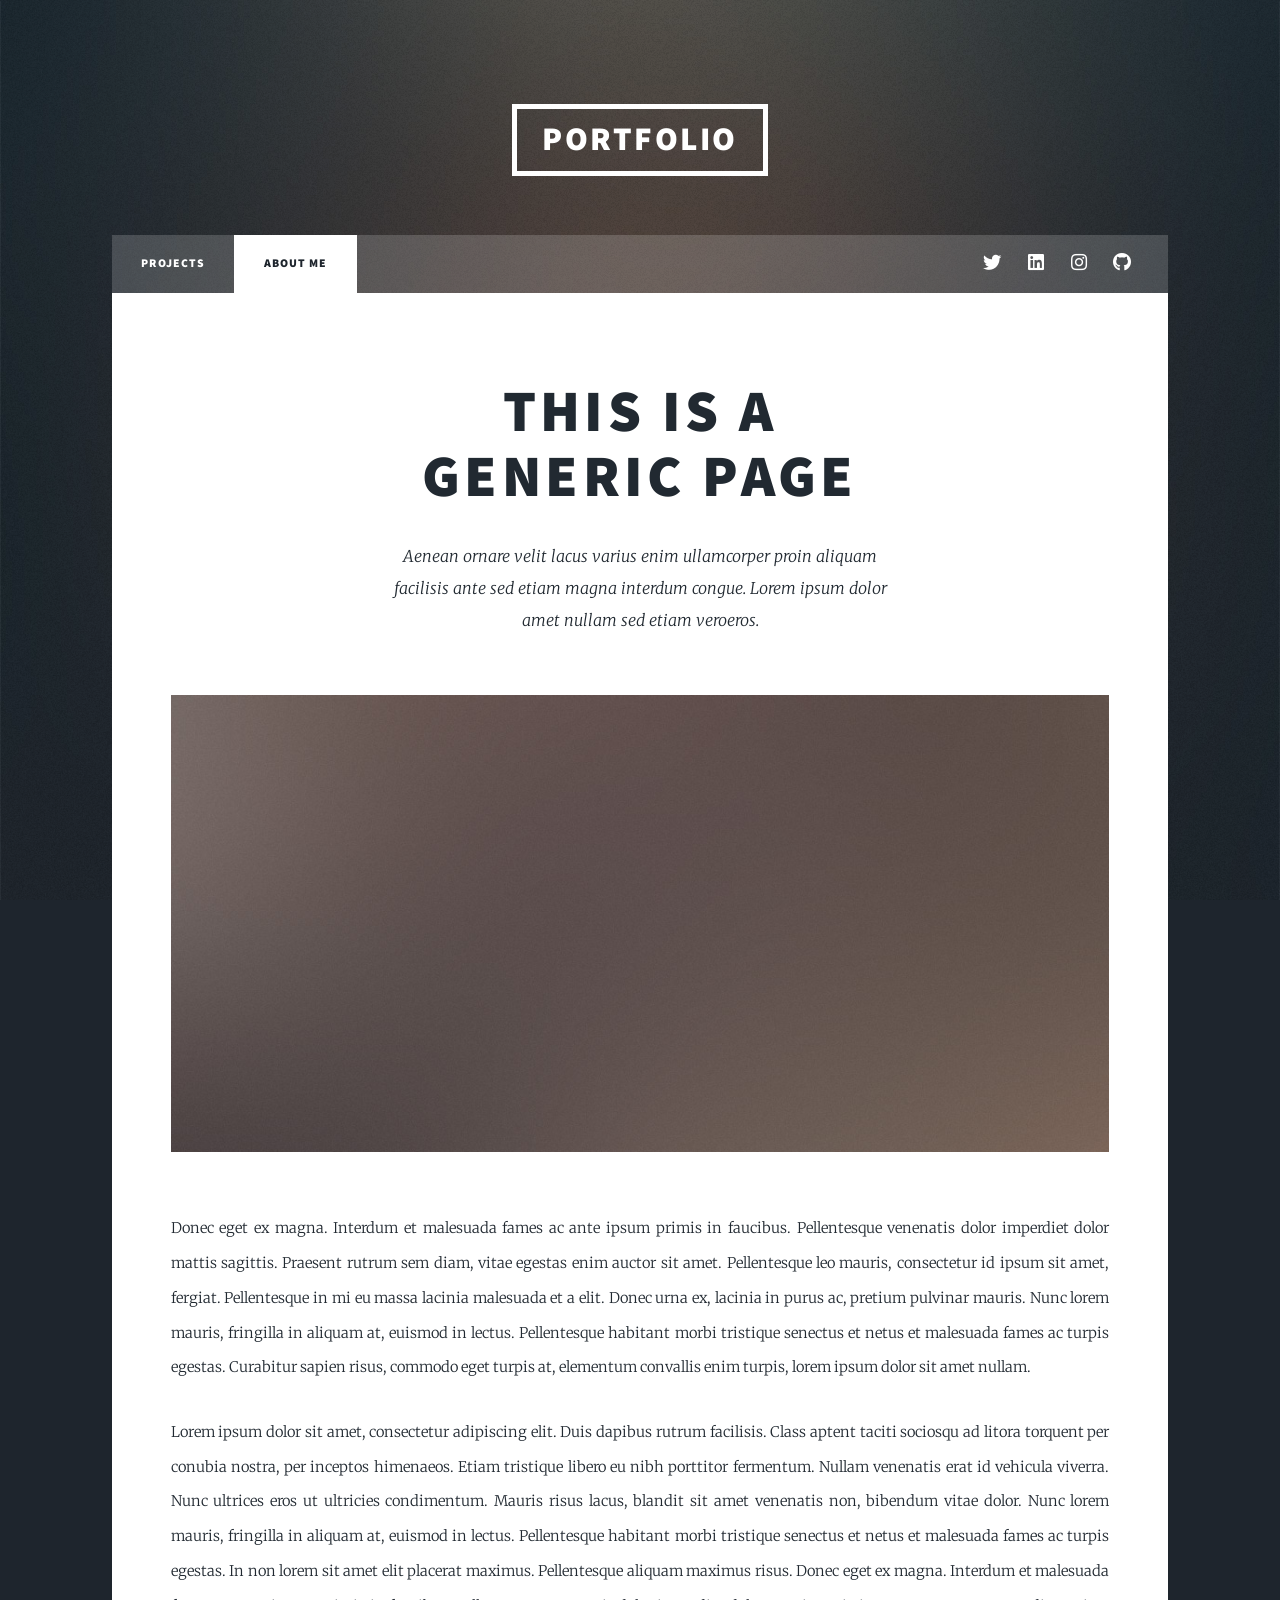
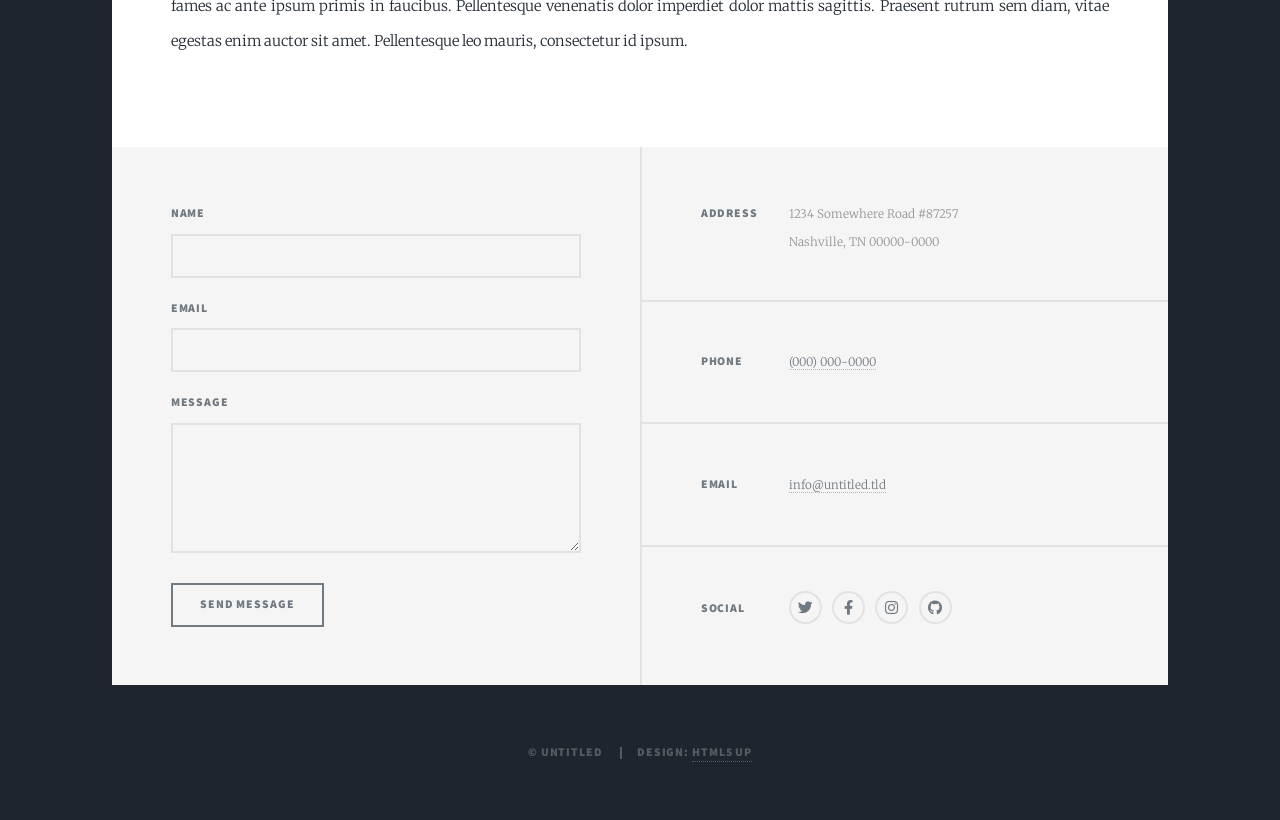
==== commit 2f1f7172: "up_3.0" ====
--- a/generic.html
+++ b/generic.html
@@ -5,122 +5,145 @@
 	Free for personal and commercial use under the CCA 3.0 license (html5up.net/license)
 -->
 <html>
-	<head>
-		<title>Dashboards</title>
-		<meta charset="utf-8" />
-		<meta name="viewport" content="width=device-width, initial-scale=1, user-scalable=no" />
-		<link rel="stylesheet" href="assets/css/main.css" />
-		<noscript><link rel="stylesheet" href="assets/css/noscript.css" /></noscript>
-	</head>
-	<body class="is-preload">
 
-		<!-- Wrapper -->
-			<div id="wrapper">
+<head>
+	<title>Dashboards</title>
+	<meta charset="utf-8" />
+	<meta name="viewport" content="width=device-width, initial-scale=1, user-scalable=no" />
+	<link rel="stylesheet" href="assets/css/main.css" />
+	<noscript>
+		<link rel="stylesheet" href="assets/css/noscript.css" />
+	</noscript>
+</head>
 
-				<!-- Header -->
-					<header id="header">
-						<a href="index.html" class="logo">Dashboards</a>
-					</header>
+<body class="is-preload">
 
-				<!-- Nav -->
-					<nav id="nav">
-						<ul class="links">
-							<li><a href="index.html">Projects</a></li>
-							<li class="active"><a href="generic.html">Dashboards</a></li>
-							<li><a href="cv.pdf" target="_blank">Resume</a></li>
-							<li><a href="elements.html">Elements Reference</a></li>
-						</ul>
-						<ul class="icons">
-							<li><a href="#" class="icon brands fa-twitter"><span class="label">Twitter</span></a></li>
-							<li><a href="#" class="icon brands fa-facebook-f"><span class="label">Facebook</span></a></li>
-							<li><a href="#" class="icon brands fa-instagram"><span class="label">Instagram</span></a></li>
-							<li><a href="#" class="icon brands fa-github"><span class="label">GitHub</span></a></li>
-						</ul>
-					</nav>
+	<!-- Wrapper -->
+	<div id="wrapper">
 
-				<!-- Main -->
-					<div id="main">
+		<!-- Header -->
+		<header id="header">
+			<a href="index.html" class="logo">Portfolio</a>
+		</header>
 
-						<!-- Post -->
-							<section class="post">
-								<header class="major">
-									<h1>This is a<br />
-									Generic Page</h1>
-									<p>Aenean ornare velit lacus varius enim ullamcorper proin aliquam<br />
-									facilisis ante sed etiam magna interdum congue. Lorem ipsum dolor<br />
-									amet nullam sed etiam veroeros.</p>
-								</header>
-								<div class="image main"><img src="images/pic01.jpg" alt="" /></div>
-								<p>Donec eget ex magna. Interdum et malesuada fames ac ante ipsum primis in faucibus. Pellentesque venenatis dolor imperdiet dolor mattis sagittis. Praesent rutrum sem diam, vitae egestas enim auctor sit amet. Pellentesque leo mauris, consectetur id ipsum sit amet, fergiat. Pellentesque in mi eu massa lacinia malesuada et a elit. Donec urna ex, lacinia in purus ac, pretium pulvinar mauris. Nunc lorem mauris, fringilla in aliquam at, euismod in lectus. Pellentesque habitant morbi tristique senectus et netus et malesuada fames ac turpis egestas. Curabitur sapien risus, commodo eget turpis at, elementum convallis enim turpis, lorem ipsum dolor sit amet nullam.</p>
-								<p>Lorem ipsum dolor sit amet, consectetur adipiscing elit. Duis dapibus rutrum facilisis. Class aptent taciti sociosqu ad litora torquent per conubia nostra, per inceptos himenaeos. Etiam tristique libero eu nibh porttitor fermentum. Nullam venenatis erat id vehicula viverra. Nunc ultrices eros ut ultricies condimentum. Mauris risus lacus, blandit sit amet venenatis non, bibendum vitae dolor. Nunc lorem mauris, fringilla in aliquam at, euismod in lectus. Pellentesque habitant morbi tristique senectus et netus et malesuada fames ac turpis egestas. In non lorem sit amet elit placerat maximus. Pellentesque aliquam maximus risus. Donec eget ex magna. Interdum et malesuada fames ac ante ipsum primis in faucibus. Pellentesque venenatis dolor imperdiet dolor mattis sagittis. Praesent rutrum sem diam, vitae egestas enim auctor sit amet. Pellentesque leo mauris, consectetur id ipsum.</p>
-							</section>
+		<!-- Nav -->
+		<nav id="nav">
+			<ul class="links">
+				<li><a href="index.html">Projects</a></li>
+				<li class="active"><a href="generic.html">ABOUT ME</a></li>
+				<!--<li><a href="elements.html">Elements Reference</a></li> -->
+			</ul>
+			<ul class="icons">
+				<li><a href="#" class="icon brands fa-twitter"><span class="label">Twitter</span></a></li>
+				<li><a href="#" class="icon brands fa-linkedin"><span class="label">LinkedIN</span></a></li>
+				<li><a href="#" class="icon brands fa-instagram"><span class="label">Instagram</span></a></li>
+				<li><a href="#" class="icon brands fa-github"><span class="label">GitHub</span></a></li>
+			</ul>
+		</nav>
 
+		<!-- Main -->
+		<div id="main">
+
+			<!-- Post -->
+			<section class="post">
+				<header class="major">
+					<h1>This is a<br />
+						Generic Page</h1>
+					<p>Aenean ornare velit lacus varius enim ullamcorper proin aliquam<br />
+						facilisis ante sed etiam magna interdum congue. Lorem ipsum dolor<br />
+						amet nullam sed etiam veroeros.</p>
+				</header>
+				<div class="image main"><img src="images/pic01.jpg" alt="" /></div>
+				<p>Donec eget ex magna. Interdum et malesuada fames ac ante ipsum primis in faucibus. Pellentesque
+					venenatis dolor imperdiet dolor mattis sagittis. Praesent rutrum sem diam, vitae egestas enim auctor
+					sit amet. Pellentesque leo mauris, consectetur id ipsum sit amet, fergiat. Pellentesque in mi eu
+					massa lacinia malesuada et a elit. Donec urna ex, lacinia in purus ac, pretium pulvinar mauris. Nunc
+					lorem mauris, fringilla in aliquam at, euismod in lectus. Pellentesque habitant morbi tristique
+					senectus et netus et malesuada fames ac turpis egestas. Curabitur sapien risus, commodo eget turpis
+					at, elementum convallis enim turpis, lorem ipsum dolor sit amet nullam.</p>
+				<p>Lorem ipsum dolor sit amet, consectetur adipiscing elit. Duis dapibus rutrum facilisis. Class aptent
+					taciti sociosqu ad litora torquent per conubia nostra, per inceptos himenaeos. Etiam tristique
+					libero eu nibh porttitor fermentum. Nullam venenatis erat id vehicula viverra. Nunc ultrices eros ut
+					ultricies condimentum. Mauris risus lacus, blandit sit amet venenatis non, bibendum vitae dolor.
+					Nunc lorem mauris, fringilla in aliquam at, euismod in lectus. Pellentesque habitant morbi tristique
+					senectus et netus et malesuada fames ac turpis egestas. In non lorem sit amet elit placerat maximus.
+					Pellentesque aliquam maximus risus. Donec eget ex magna. Interdum et malesuada fames ac ante ipsum
+					primis in faucibus. Pellentesque venenatis dolor imperdiet dolor mattis sagittis. Praesent rutrum
+					sem diam, vitae egestas enim auctor sit amet. Pellentesque leo mauris, consectetur id ipsum.</p>
+			</section>
+
+		</div>
+
+		<!-- Footer -->
+		<footer id="footer">
+			<section>
+				<form method="post" action="#">
+					<div class="fields">
+						<div class="field">
+							<label for="name">Name</label>
+							<input type="text" name="name" id="name" />
+						</div>
+						<div class="field">
+							<label for="email">Email</label>
+							<input type="text" name="email" id="email" />
+						</div>
+						<div class="field">
+							<label for="message">Message</label>
+							<textarea name="message" id="message" rows="3"></textarea>
+						</div>
 					</div>
+					<ul class="actions">
+						<li><input type="submit" value="Send Message" /></li>
+					</ul>
+				</form>
+			</section>
+			<section class="split contact">
+				<section class="alt">
+					<h3>Address</h3>
+					<p>1234 Somewhere Road #87257<br />
+						Nashville, TN 00000-0000</p>
+				</section>
+				<section>
+					<h3>Phone</h3>
+					<p><a href="#">(000) 000-0000</a></p>
+				</section>
+				<section>
+					<h3>Email</h3>
+					<p><a href="#">info@untitled.tld</a></p>
+				</section>
+				<section>
+					<h3>Social</h3>
+					<ul class="icons alt">
+						<li><a href="#" class="icon brands alt fa-twitter"><span class="label">Twitter</span></a></li>
+						<li><a href="#" class="icon brands alt fa-facebook-f"><span class="label">Facebook</span></a>
+						</li>
+						<li><a href="#" class="icon brands alt fa-instagram"><span class="label">Instagram</span></a>
+						</li>
+						<li><a href="#" class="icon brands alt fa-github"><span class="label">GitHub</span></a></li>
+					</ul>
+				</section>
+			</section>
+		</footer>
 
-				<!-- Footer -->
-					<footer id="footer">
-						<section>
-							<form method="post" action="#">
-								<div class="fields">
-									<div class="field">
-										<label for="name">Name</label>
-										<input type="text" name="name" id="name" />
-									</div>
-									<div class="field">
-										<label for="email">Email</label>
-										<input type="text" name="email" id="email" />
-									</div>
-									<div class="field">
-										<label for="message">Message</label>
-										<textarea name="message" id="message" rows="3"></textarea>
-									</div>
-								</div>
-								<ul class="actions">
-									<li><input type="submit" value="Send Message" /></li>
-								</ul>
-							</form>
-						</section>
-						<section class="split contact">
-							<section class="alt">
-								<h3>Address</h3>
-								<p>1234 Somewhere Road #87257<br />
-								Nashville, TN 00000-0000</p>
-							</section>
-							<section>
-								<h3>Phone</h3>
-								<p><a href="#">(000) 000-0000</a></p>
-							</section>
-							<section>
-								<h3>Email</h3>
-								<p><a href="#">info@untitled.tld</a></p>
-							</section>
-							<section>
-								<h3>Social</h3>
-								<ul class="icons alt">
-									<li><a href="#" class="icon brands alt fa-twitter"><span class="label">Twitter</span></a></li>
-									<li><a href="#" class="icon brands alt fa-facebook-f"><span class="label">Facebook</span></a></li>
-									<li><a href="#" class="icon brands alt fa-instagram"><span class="label">Instagram</span></a></li>
-									<li><a href="#" class="icon brands alt fa-github"><span class="label">GitHub</span></a></li>
-								</ul>
-							</section>
-						</section>
-					</footer>
+		<!-- Copyright -->
+		<div id="copyright">
+			<ul>
+				<li>&copy; Untitled</li>
+				<li>Design: <a href="https://html5up.net">HTML5 UP</a></li>
+			</ul>
+		</div>
 
-				<!-- Copyright -->
-					<div id="copyright">
-						<ul><li>&copy; Untitled</li><li>Design: <a href="https://html5up.net">HTML5 UP</a></li></ul>
-					</div>
+	</div>
 
-			</div>
+	<!-- Scripts -->
+	<script src="assets/js/jquery.min.js"></script>
+	<script src="assets/js/jquery.scrollex.min.js"></script>
+	<script src="assets/js/jquery.scrolly.min.js"></script>
+	<script src="assets/js/browser.min.js"></script>
+	<script src="assets/js/breakpoints.min.js"></script>
+	<script src="assets/js/util.js"></script>
+	<script src="assets/js/main.js"></script>
 
-		<!-- Scripts -->
-			<script src="assets/js/jquery.min.js"></script>
-			<script src="assets/js/jquery.scrollex.min.js"></script>
-			<script src="assets/js/jquery.scrolly.min.js"></script>
-			<script src="assets/js/browser.min.js"></script>
-			<script src="assets/js/breakpoints.min.js"></script>
-			<script src="assets/js/util.js"></script>
-			<script src="assets/js/main.js"></script>
+</body>
 
-	</body>
 </html>
